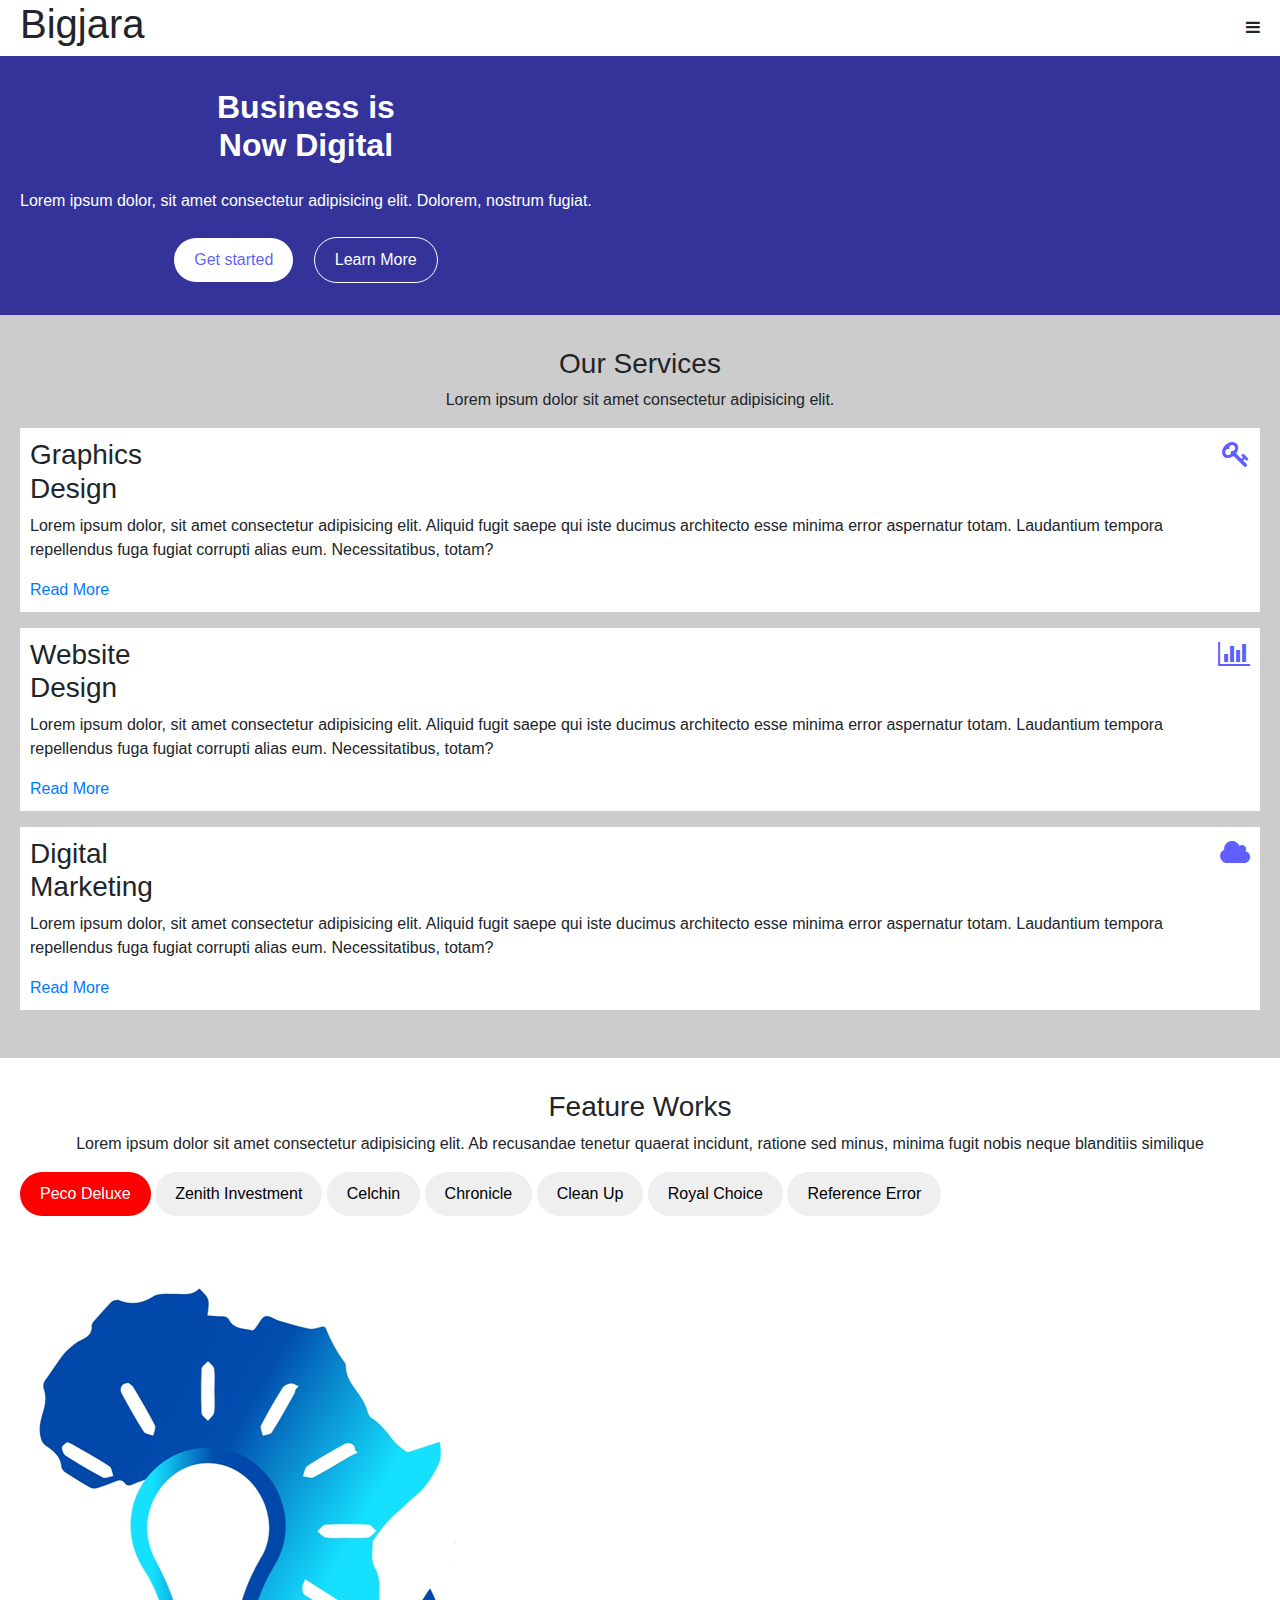
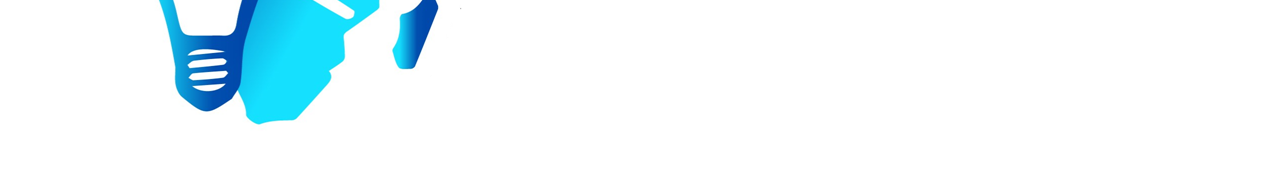
==== index.html @ 13c143f9 "Initial commit" ====
<!DOCTYPE html> 
<html lang="en">
<head> 
    <title> Business Theme : A simple and sleek UI</title>
	<meta name="viewport" content="width=device-width  initial-scale=1.0">
	<meta name="description" content="The site description that will be used for SEO"> 
    <meta name="keyword" content="Business theme , etc"> 
    <!-- Facebook open graph-->
	<meta property="og:type" content="website">
	<meta property="og:url" content="the link users can click">
	<meta property="og:site_name" content="your site name ">
	<meta property="og:title" content=" A short descriptive title for your site">
	<meta property="og:description" content="How facebook describes your site"> 
    <meta property="og:image" itemprop="image primaryOfPage" content="logo.png">
    <!-- Twitter Open graph -->
	<meta name="twitter:card" content="ACE AFRICA">
	<meta name="twitter:domain" content="https://www.aceafrica.net">
	<meta name="twitter:title" content="Software Develompment and Training Company">
	<meta name="twitter:description" content="description">
	<meta name="twitter:url" content="https://www.aceafrica.net">
    <meta name="twitter:image" content="logo.png"> 
    <!-- Making our site a progressive app -->
	<meta property="web-app-capable" content="yes">
	<meta property="theme-color" content="#2a4480">
	<meta name="robots" content="no-follow">
    <meta name="application-name" content="ACE AFRICA"> 
    <!--Favicon-->
	<link rel="apple-touch-icon" href="images/logo.png">
	<link rel="icon" type="image/png" href="images/logo.png" />
	<link rel='stylesheet' , href='https://stackpath.bootstrapcdn.com/font-awesome/4.7.0/css/font-awesome.min.css'>
	<link href="style.css" media="all" rel="stylesheet">
</head>
<body>
    <!--Site Header -->
    <header>
        <div class="section-wrapper bg-white">
            <div class="wrapper">
                <div class="wrap">
                    <div class="wrap-1">
                        <h1 class="brand-name">
                            <a class="brand-link">Bigjara</a>
                        </h1>
                    </div>
                    <div class="wrap-2 mobile-hide">
                        <nav>
                            <ul class="main-navigation no-style">
                                <li class="nav-link">
                                    <a href="#" target="_blank">About</a>
                                </li>
                                <li class="nav-link">
                                    <a href="#" target="_blank">Why us ?</a>
                                </li>
                                <li class="nav-link">
                                    <a href="#" target="_blank" class="main-nav-link">FAQ</a>
                                </li>
                                <li class="nav-link">
                                    <a href="#" target="_blank" class="main-nav-link">Services</a>
                                </li>
                                <li class="nav-link">
                                    <a href="#" target="_blank" class="main-nav-link">Contact</a>
                                </li>
                                <li class="nav-link">
                                    <a href="#" target="_blank" class="main-nav-link">Blog</a>
                                </li>
                                <li class="nav-link">
                                    <a href="#" target="_blank" class="main-nav-link">Login</a>
                                </li>
                            </ul>
                        </nav>
                    </div>
                    <div class="wrap-3 pad-top-1">
                        <span class="mobile-toggler" id="toggler">
                            <i class="fa fa-bars"></i>
                        </span>
                    </div>
                </div>
            </div>
        </div>
    </header>
    <section>
        <div class="section-wrapper bg-blue-dark pad-top-2 pad-bottom-2">
            <div class="wrapper">
                <div class="wrap center-text">
                    <div class="wrap-1">
                        <h2 class="hero-title m-b-1-5 white-text bold-700">Business is <br>
                            Now Digital
                        </h2>
                        <p class="hero-text m-b-1-5 white-text">Lorem ipsum dolor, sit amet consectetur adipisicing
                             elit. Dolorem, nostrum fugiat.
                        </p>
                        <button type="button" role="button" 
                         class="button no-outline no-border bg-white blue-text m-r-1 font-1 btn-rounded">
                           Get started 
                        </button>
                        <button type="button" role="button" 
                         class="button white-text no-outline white-solid-border  bg-parent border-white  font-1 btn-rounded">
                           Learn More 
                        </button>
                    </div>
                    <div class="wrap-2 mobile-hide">
                        <figure>
                            <img src="images/hero-image" class="img-responsive" 
                              title="Bigjara Images" alt="Bigjara Hero Image "
                            >
                        </figure>
                    </div>
                </div>
            </div>
        </div>
    </section>
    <main>
        <section id="servies">
            <div class="section-wrapper m-b-2 bg-faint pad-top-2 pad-bottom-2">
                <div class="wrapper">
                    <h3 class="center-text">Our Services</h3> 
                    <p class="center-text">Lorem ipsum dolor sit amet consectetur
                         adipisicing elit. 
                    </p>
                    <div class="wrap">
                        <div class="wrap-1 bg-white m-b-1 pad-10">
                            <div class="flex">
                                <h3 class="">Graphics <br> Design</h3>
                                <h3 class="">
                                    <i class="fa fa-key blue-text"></i>
                                </h3>
                            </div>
                            <p class="service-content">Lorem ipsum dolor, sit amet consectetur adipisicing elit. 
                                Aliquid fugit saepe qui iste ducimus architecto esse minima error aspernatur totam. 
                                Laudantium tempora repellendus fuga fugiat corrupti alias eum. Necessitatibus,
                                 totam?
                            </p>
                            <a href="#" class="service-link">Read More</a>
                        </div>
                        <div class="wrap-1 bg-white m-b-1 pad-10">
                            <div class="flex pad-2">
                                <h3 class="service-title">Website <br> Design</h3>
                                <h3 class="service-icon flex-item">
                                    <i class="fa fa-bar-chart blue-text"></i>
                                </h3>
                            </div>
                            <p class="service-content">Lorem ipsum dolor, sit amet consectetur adipisicing elit. 
                                Aliquid fugit saepe qui iste ducimus architecto esse minima error aspernatur totam. 
                                Laudantium tempora repellendus fuga fugiat corrupti alias eum. Necessitatibus,
                                 totam?
                            </p>
                            <a href="#" class="service-link">Read More</a>
                        </div>
                        <div class="wrap-1 bg-white m-b-1 pad-10">
                            <div class="flex pad-2">
                                <h3 class="service-title">Digital <br> Marketing</h3>
                                <h3 class="service-icon flex-item">
                                    <i class="fa fa-cloud blue-text"></i>
                                </h3>
                            </div>
                            <p class="service-content">Lorem ipsum dolor, sit amet consectetur adipisicing elit. 
                                Aliquid fugit saepe qui iste ducimus architecto esse minima error aspernatur totam. 
                                Laudantium tempora repellendus fuga fugiat corrupti alias eum. Necessitatibus,
                                 totam?
                            </p>
                            <a href="#" class="service-link">Read More</a>
                        </div>
                    </div>
                </div>
            </div>
        </section>
        <section id="feature-works">
            <div class="section-wrapper m-b-2">
                <div class="wrapper">
                    <h3 class="center-text">Feature Works</h3> 
                    <p class="center-text">Lorem ipsum dolor sit amet consectetur
                         adipisicing elit. Ab recusandae tenetur quaerat incidunt,
                          ratione sed minus, minima fugit nobis neque blanditiis similique
                    </p>
                    <div class="wrap">
                        <div class="wrap-1 center-text">
                            
                            <button type="button" role="button" class="button white-text no-outline no-border tabber btn-rounded m-b-1 active-tab">
                                Peco Deluxe
                            </button>
                       
                            <button type="button" role="button" class="button no-outline no-border tabber btn-rounded m-b-1">
                                Zenith Investment 
                            </button>
                     
                        
                            <button type="button" role="button" class="button no-outline no-border tabber btn-rounded m-b-1">
                                Celchin
                            </button>
                    
                      
                            <button type="button" role="button"class="button no-outline no-border tabber btn-rounded m-b-1">
                                Chronicle
                            </button>
                       
                        
                            <button type="button" role="button" class="button no-outline no-border tabber btn-rounded m-b-1">
                                Clean Up
                            </button>
                        
                       
                            <button type="button" role="button" class="button no-outline no-border tabber btn-rounded m-b-1">
                                Royal Choice 
                            </button>
                       
                        
                        
                            <button type="button" role="button" class="button no-outline no-border tabber btn-rounded m-b-1">
                                Reference Error
                            </button>                
                            
                        </div>
                        <div class="wrap-2">
                            <div class="tab-content">
                                <img src="images/logo.png" class="img-responsive">
                            </div>
                        </div>
                    </div>
                </div> 
            </div>

        </section>
        <address>

        </address>
    </main>
    <footer>

    </footer>
</body>
</html>
---- style.css ----
/**
 ** Project Name : Bigjara Business Theme 
 ** Description  :  Bigjara Business Theme is a simple and Sleek UI 
    that can be used for local and international SME'S
 ** Designer     :  Adeleke Bright for ACE AFRICA 
 ** Company      : ACE AFRICA 
 ** Acknowledgement : This work is influenced by the normalization 
    CSS library  , and twitter bootstrap
    Copyright :  Free to use to all
    contents : 
    1.0 Normalization 
*/
/** 1.0 Normalization **/
/**== The normalization library is freely used here **/
:root {
    --blue: #007bff;
    --indigo: #6610f2;
    --purple: #6f42c1;
    --pink: #e83e8c;
    --red: #dc3545;
    --orange: #fd7e14;
    --yellow: #ffc107;
    --green: #28a745;
    --teal: #20c997;
    --cyan: #17a2b8;
    --white: #fff;
    --gray: #6c757d;
    --gray-dark: #343a40;
    --primary: #007bff;
    --secondary: #6c757d;
    --success: #28a745;
    --info: #17a2b8;
    --warning: #ffc107;
    --danger: #dc3545;
    --light: #f8f9fa;
    --dark: #343a40;
    --breakpoint-xs: 0;
    --breakpoint-sm: 576px;
    --breakpoint-md: 768px;
    --breakpoint-lg: 992px;
    --breakpoint-xl: 1200px;
    --font-family-sans-serif: -apple-system, BlinkMacSystemFont, "Segoe UI", Roboto, "Helvetica Neue", Arial, "Noto Sans", sans-serif, "Apple Color Emoji", "Segoe UI Emoji", "Segoe UI Symbol", "Noto Color Emoji";
    --font-family-monospace: SFMono-Regular, Menlo, Monaco, Consolas, "Liberation Mono", "Courier New", monospace;
  }
  
  *,
  *::before,
  *::after {
    box-sizing: border-box;
  }
  
  html {
    font-family: sans-serif;
    line-height: 1.15;
    -webkit-text-size-adjust: 100%;
    -webkit-tap-highlight-color: rgba(0, 0, 0, 0);
  }
  
  article, aside, figcaption, figure, footer, header, hgroup, main, nav, section {
    display: block;
  }
  
  body {
    margin: 0;
    font-family: -apple-system, BlinkMacSystemFont, "Segoe UI", Roboto, "Helvetica Neue", Arial, "Noto Sans", sans-serif, "Apple Color Emoji", "Segoe UI Emoji", "Segoe UI Symbol", "Noto Color Emoji";
    font-size: 1rem;
    font-weight: 400;
    line-height: 1.5;
    color: #212529;
    text-align: left;
    background-color: #fff;
  }
  
  [tabindex="-1"]:focus:not(:focus-visible) {
    outline: 0 !important;
  }
  
  hr {
    box-sizing: content-box;
    height: 0;
    overflow: visible;
  }
  
  h1, h2, h3, h4, h5, h6 {
    margin-top: 0;
    margin-bottom: 0.5rem;
  }
  
  p {
    margin-top: 0;
    margin-bottom: 1rem;
  }
  
  abbr[title],
  abbr[data-original-title] {
    text-decoration: underline;
    -webkit-text-decoration: underline dotted;
    text-decoration: underline dotted;
    cursor: help;
    border-bottom: 0;
    -webkit-text-decoration-skip-ink: none;
    text-decoration-skip-ink: none;
  }
  
  address {
    margin-bottom: 1rem;
    font-style: normal;
    line-height: inherit;
  }
  
  ol,
  ul,
  dl {
    margin-top: 0;
    margin-bottom: 1rem;
  }
  
  ol ol,
  ul ul,
  ol ul,
  ul ol {
    margin-bottom: 0;
  }
  
  dt {
    font-weight: 700;
  }
  
  dd {
    margin-bottom: .5rem;
    margin-left: 0;
  }
  
  blockquote {
    margin: 0 0 1rem;
  }
  
  b,
  strong {
    font-weight: bolder;
  }
  
  small {
    font-size: 80%;
  }
  
  sub,
  sup {
    position: relative;
    font-size: 75%;
    line-height: 0;
    vertical-align: baseline;
  }
  
  sub {
    bottom: -.25em;
  }
  
  sup {
    top: -.5em;
  }
  
  a {
    color: #007bff;
    text-decoration: none;
    background-color: transparent;
  }
  
  a:hover {
    color: #0056b3;
    text-decoration: underline;
  } 

  
  a:not([href]) {
    color: inherit;
    text-decoration: none;
  }
  
  a:not([href]):hover {
    color: inherit;
    text-decoration: none;
  }
  
  pre,
  code,
  kbd,
  samp {
    font-family: SFMono-Regular, Menlo, Monaco, Consolas, "Liberation Mono", "Courier New", monospace;
    font-size: 1em;
  }
  
  pre {
    margin-top: 0;
    margin-bottom: 1rem;
    overflow: auto;
  }
  
  figure {
    margin: 0 0 1rem;
  }
  
  img {
    vertical-align: middle;
    border-style: none;
  }
  
  svg {
    overflow: hidden;
    vertical-align: middle;
  }
  
  table {
    border-collapse: collapse;
  }
  
  caption {
    padding-top: 0.75rem;
    padding-bottom: 0.75rem;
    color: #6c757d;
    text-align: left;
    caption-side: bottom;
  }
  
  th {
    text-align: inherit;
  }
  
  label {
    display: inline-block;
    margin-bottom: 0.5rem;
  }
  
  button {
    border-radius: 0;
  }
  
  button:focus {
    outline: 1px dotted;
    outline: 5px auto -webkit-focus-ring-color;
  }
  
  input,
  button,
  select,
  optgroup,
  textarea {
    margin: 0;
    font-family: inherit;
    font-size: inherit;
    line-height: inherit;
  }
  
  button,
  input {
    overflow: visible;
  }
  
  button,
  select {
    text-transform: none;
  }
  
  select {
    word-wrap: normal;
  }
  
  button,
  [type="button"],
  [type="reset"],
  [type="submit"] {
    -webkit-appearance: button;
  }
  
  button:not(:disabled),
  [type="button"]:not(:disabled),
  [type="reset"]:not(:disabled),
  [type="submit"]:not(:disabled) {
    cursor: pointer;
  }
  
  button::-moz-focus-inner,
  [type="button"]::-moz-focus-inner,
  [type="reset"]::-moz-focus-inner,
  [type="submit"]::-moz-focus-inner {
    padding: 0;
    border-style: none;
  }
  
  input[type="radio"],
  input[type="checkbox"] {
    box-sizing: border-box;
    padding: 0;
  }
  
  input[type="date"],
  input[type="time"],
  input[type="datetime-local"],
  input[type="month"] {
    -webkit-appearance: listbox;
  }
  
  textarea {
    overflow: auto;
    resize: vertical;
  }
  
  fieldset {
    min-width: 0;
    padding: 0;
    margin: 0;
    border: 0;
  }
  
  legend {
    display: block;
    width: 100%;
    max-width: 100%;
    padding: 0;
    margin-bottom: .5rem;
    font-size: 1.5rem;
    line-height: inherit;
    color: inherit;
    white-space: normal;
  }
  
  progress {
    vertical-align: baseline;
  }
  
  [type="number"]::-webkit-inner-spin-button,
  [type="number"]::-webkit-outer-spin-button {
    height: auto;
  }
  
  [type="search"] {
    outline-offset: -2px;
    -webkit-appearance: none;
  }
  
  [type="search"]::-webkit-search-decoration {
    -webkit-appearance: none;
  }
  
  ::-webkit-file-upload-button {
    font: inherit;
    -webkit-appearance: button;
  }
  
  output {
    display: inline-block;
  }
  
  summary {
    display: list-item;
    cursor: pointer;
  }
  
  template {
    display: none;
  }
  
  [hidden] {
    display: none !important;
  }
  
  h1, h2, h3, h4, h5, h6,
  .h1, .h2, .h3, .h4, .h5, .h6 {
    margin-bottom: 0.5rem;
    font-weight: 500;
    line-height: 1.2;
  }
  
  h1, .h1 {
    font-size: 2.5rem;
  }
  
  h2, .h2 {
    font-size: 2rem;
  }
  
  h3, .h3 {
    font-size: 1.75rem;
  }
  
  h4, .h4 {
    font-size: 1.5rem;
  }
  
  h5, .h5 {
    font-size: 1.25rem;
  }
  
  h6, .h6 {
    font-size: 1rem;
  }
  
  .lead {
    font-size: 1.25rem;
    font-weight: 300;
  }
  
  .display-1 {
    font-size: 6rem;
    font-weight: 300;
    line-height: 1.2;
  }
  
  .display-2 {
    font-size: 5.5rem;
    font-weight: 300;
    line-height: 1.2;
  }
  
  .display-3 {
    font-size: 4.5rem;
    font-weight: 300;
    line-height: 1.2;
  }
  
  .display-4 {
    font-size: 3.5rem;
    font-weight: 300;
    line-height: 1.2;
  }
  
  hr {
    margin-top: 1rem;
    margin-bottom: 1rem;
    border: 0;
    border-top: 1px solid rgba(0, 0, 0, 0.1);
  }
  
  small,
  .small {
    font-size: 80%;
    font-weight: 400;
  }
  
  mark,
  .mark {
    padding: 0.2em;
    background-color: #fcf8e3;
  }
  
  .list-unstyled {
    padding-left: 0;
    list-style: none;
  }
  
  .list-inline {
    padding-left: 0;
    list-style: none;
  }
  
  .list-inline-item {
    display: inline-block;
  }
  
  .list-inline-item:not(:last-child) {
    margin-right: 0.5rem;
  }
  
  .initialism {
    font-size: 90%;
    text-transform: uppercase;
  }
  
  .blockquote {
    margin-bottom: 1rem;
    font-size: 1.25rem;
  }
  
  .blockquote-footer {
    display: block;
    font-size: 80%;
    color: #6c757d;
  }
  
  .blockquote-footer::before {
    content: "\2014\00A0";
  }
  
  .img-fluid {
    max-width: 100%;
    height: auto;
  }
  
  .img-thumbnail {
    padding: 0.25rem;
    background-color: #fff;
    border: 1px solid #dee2e6;
    border-radius: 0.25rem;
    max-width: 100%;
    height: auto;
  }
  
  .figure {
    display: inline-block;
  }
  
  .figure-img {
    margin-bottom: 0.5rem;
    line-height: 1;
  }
  
  .figure-caption {
    font-size: 90%;
    color: #6c757d;
  }
  
  code {
    font-size: 87.5%;
    color: #e83e8c;
    word-wrap: break-word;
  }
  
  a > code {
    color: inherit;
  }
  
  kbd {
    padding: 0.2rem 0.4rem;
    font-size: 87.5%;
    color: #fff;
    background-color: #212529;
    border-radius: 0.2rem;
  }
  
  kbd kbd {
    padding: 0;
    font-size: 100%;
    font-weight: 700;
  }
  
  pre {
    display: block;
    font-size: 87.5%;
    color: #212529;
  }
  
  pre code {
    font-size: inherit;
    color: inherit;
    word-break: normal;
  }
  
  .pre-scrollable {
    max-height: 340px;
    overflow-y: scroll;
} 
/** Layout **/ 
.no-style {
    list-style : none;
}
.main-navigation {
    position : fixed ; 
    top : 0 ; 
    left : 0 ; 
    background : #f2f2f2 ; 
    height : 100% ; 
    width : 45%;
}
.mobile-hide {
    display : none;
}
.section-wrapper {
    width : 100%;
}
.wrapper {
    padding-right : 20px;
    padding-left : 20px;
}
.wrap {
    display : -ms-flexbox ; 
    display : flex ; 
    flex-wrap: wrap;
    justify-content: space-between;
}
.pad-10 {
  padding : 10px;
}
.pad-top-1 {
  padding-top : 1rem;
}
.pad-bottom-1 {
  padding-bottom: 1rem;
}
.pad-top-2 {
  padding-top : 2rem;
}
.pad-bottom-2 {
  padding-bottom: 2rem;
}
.flex {
  display : flex ; 
  flex : row wrap;
  justify-content: space-between;
}

.m-r-1 {
  margin-right : 1rem
}
.img-responsive {
  width : 100%;
}
.active-tab {
  background : #f00;
}
/** Typography **/
.center-text {
  text-align : center
}
.m-b-1 {
  margin-bottom : 1rem;
}
.m-b-2 {
  margin-bottom: 2rem;
}
.m-b-1-5 {
   margin-bottom : 1.5rem
}
.bg-faint {
  background : #ccc
}
.button {
  padding : 10px 20px;
}
.no-outline {
  outline : none ; 
}
.no-border {
  border : none ; 
}
.btn-rounded {
  border-radius : 2.5rem;
}
.bg-white {
  background: #fff;
}
.blue-text {
  color : rgba(0 , 0 , 255 , 0.65);
}
.bg-blue-dark {
  background : #339;
}
.white-text {
  color : #fff;
}
.bg-parent {
  background : inherit
} 
.white-solid-border {
  border : 1px solid #fff
}
.bold-700 {
  font-weight : 700
}
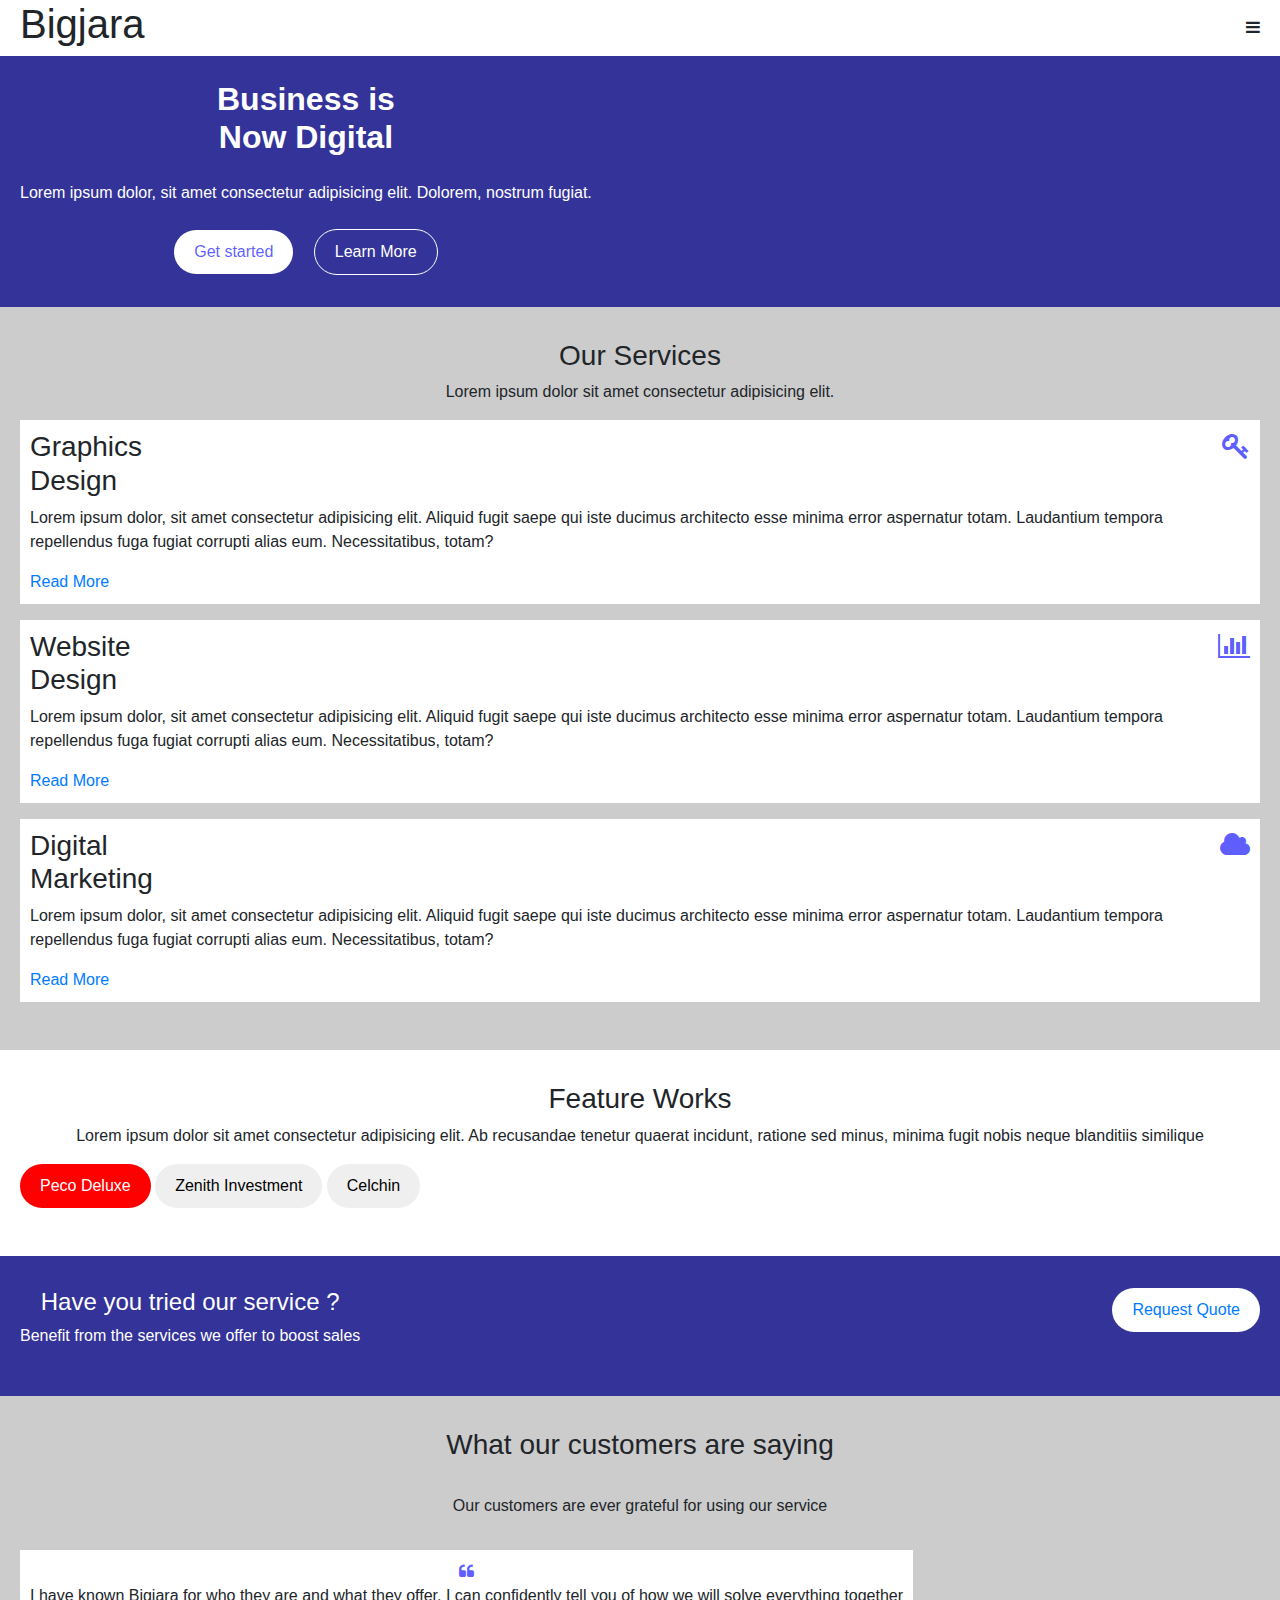
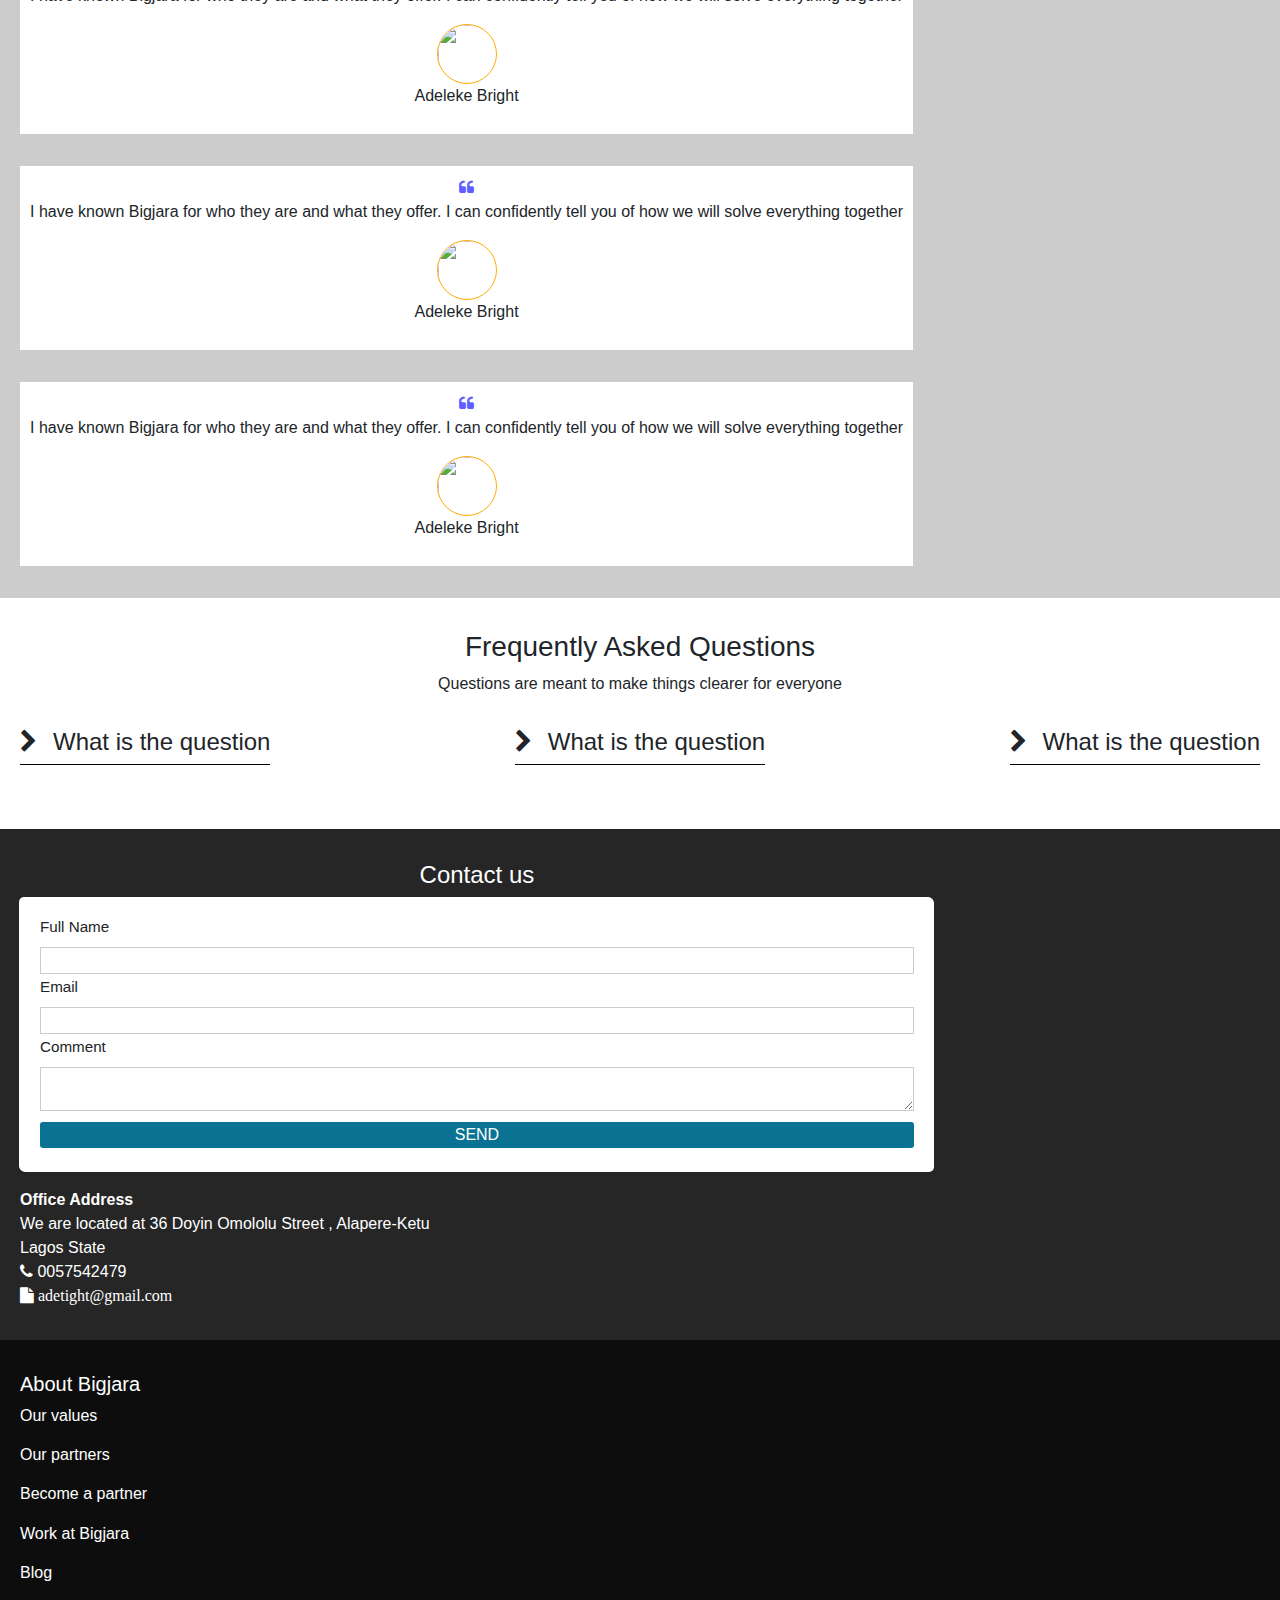
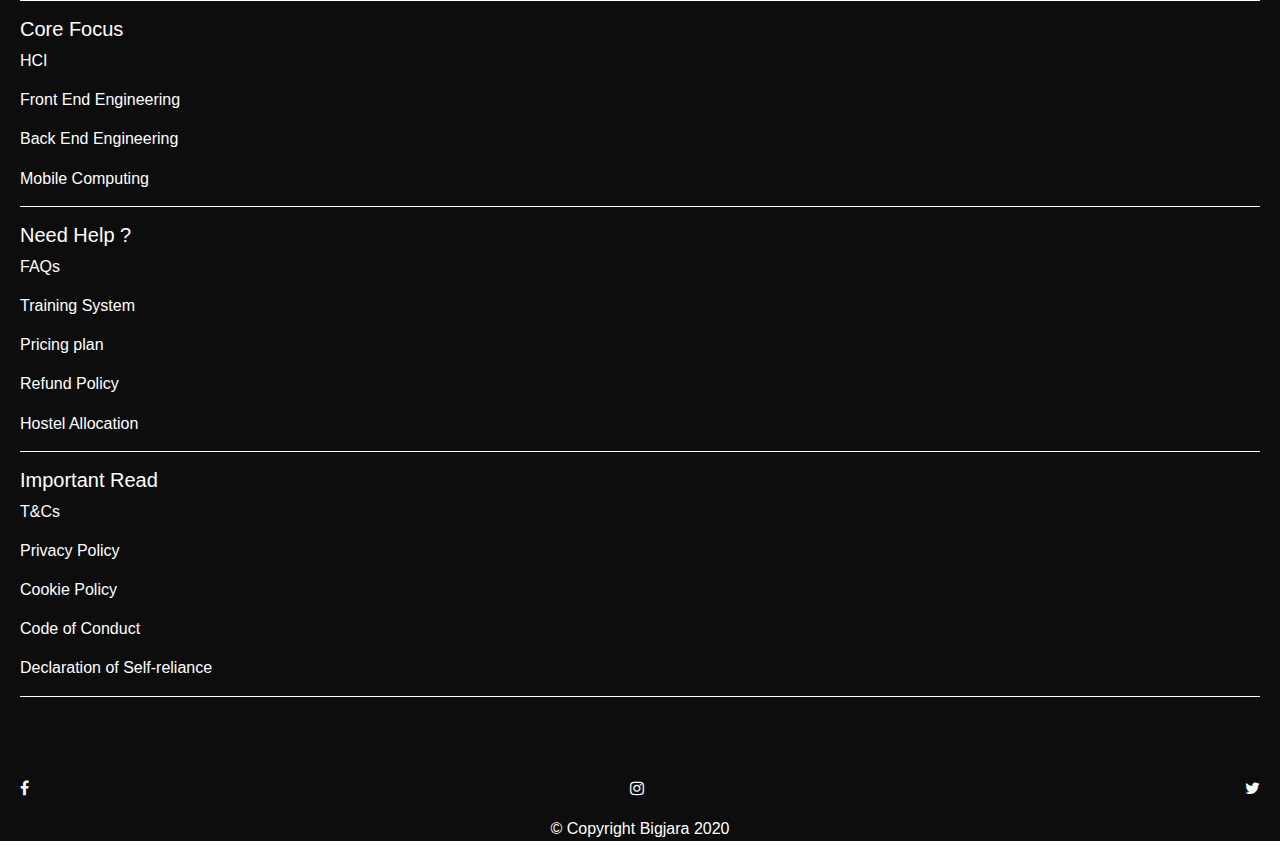
==== commit b1e6f365: "Add a new js library for handling toggling to the codebase" ====
--- a/index.html
+++ b/index.html
@@ -32,7 +32,7 @@
 </head>
 <body>
     <!--Site Header -->
-    <header>
+    <header class="fixed-top">
         <div class="section-wrapper bg-white">
             <div class="wrapper">
                 <div class="wrap">
@@ -77,7 +77,7 @@
             </div>
         </div>
     </header>
-    <section>
+    <section class="after-fixed-elem">
         <div class="section-wrapper bg-blue-dark pad-top-2 pad-bottom-2">
             <div class="wrapper">
                 <div class="wrap center-text">
@@ -186,7 +186,7 @@
                             <button type="button" role="button" class="button no-outline no-border tabber btn-rounded m-b-1">
                                 Celchin
                             </button>
-                    
+<!--                     
                       
                             <button type="button" role="button"class="button no-outline no-border tabber btn-rounded m-b-1">
                                 Chronicle
@@ -206,25 +206,217 @@
                         
                             <button type="button" role="button" class="button no-outline no-border tabber btn-rounded m-b-1">
                                 Reference Error
-                            </button>                
+                            </button>                 -->
                             
                         </div>
                         <div class="wrap-2">
                             <div class="tab-content">
                                 <img src="images/logo.png" class="img-responsive">
                             </div>
+                            <div class="tab-content">
+                                <img src="images/smile-1.jpg" class="img-responsive">
+                            </div>
+                            <div class="tab-content">
+                                <img src="images/smile-90.jpg" class="img-responsive">
+                            </div>
                         </div>
                     </div>
                 </div> 
             </div>
 
         </section>
-        <address>
-
-        </address>
+        <section id="call-to-act">
+            <div class="wrapper bg-blue-dark pad-bottom-2 pad-top-2">
+                <div class="wrap">
+                    <div class="wrap-1 white-text center-text">
+                        <h4>Have you tried our service ?</h4>
+                        <p>Benefit from the services we offer to boost sales</p>
+                        
+                    </div>
+                    <div class="wrap-1 white-text center-text">
+                        <a type="button" role="button" href="#" class="button btn-rounded no-border no-outline bg-white">
+                            Request Quote
+                        </a>
+                    </div>
+                </div>
+            </div>
+        </section>
+        <section id="testimonials">
+            <div class="section-wrapper pad-top-2 pad-bottom-2 bg-faint">
+                <div class="wrapper center-text">
+                    <h3 class="m-b-2">What our customers are saying</h3>
+                    <p class="m-b-2">Our customers are ever grateful for using our service</p>
+                    <div class="wrap">
+                        <div class="wrap-1 bg-white pad-10 m-b-2">
+                            <blockquote>
+                                <span class="fa fa-quote-left blue-text"></span>
+                                <p>I have known Bigjara for who they are and what they offer.
+                                    I can confidently tell you of how we will solve everything together
+                                </p>
+                                <figure>
+                                    <img class="img-circle" src="images/smile-90.jpg" alt="" title="">
+                                    <figcaption>Adeleke Bright</figcaption>
+                                </figure>
+                            </blockquote>
+                        </div>
+                        <div class="wrap-1 bg-white pad-10 m-b-2">
+                            <blockquote>
+                                <span class="fa fa-quote-left blue-text"></span>
+                                <p>I have known Bigjara for who they are and what they offer.
+                                    I can confidently tell you of how we will solve everything together
+                                </p>
+                                <figure>
+                                    <img class="img-circle" src="images/woman-1.jpg" alt="" title="">
+                                    <figcaption>Adeleke Bright</figcaption>
+                                </figure>
+                            </blockquote>
+                        </div>
+                        <div class="wrap-1 bg-white pad-10">
+                            <blockquote>
+                                <span class="fa fa-quote-left blue-text"></span>
+                                <p>I have known Bigjara for who they are and what they offer.
+                                    I can confidently tell you of how we will solve everything together
+                                </p>
+                                <figure>
+                                    <img class="img-circle" src="images/smile-1.jpg" alt="" title="">
+                                    <figcaption>Adeleke Bright</figcaption>
+                                </figure>
+                            </blockquote>
+                        </div>
+                    </div>
+                </div>
+            </div>
+        </section>
+        <section id="faq">
+            <div class="section-wrapper m-b-2 pad-top-2 pad-bottom-2">
+                <div class="wrapper ">
+                    <h3 class="center-text">Frequently Asked Questions</h3>
+                        <p class="center-text">Questions are meant to make things clearer for everyone</p>
+                    <div class="wrap">
+                        <div class="wrap-1 pad-top-1  border-bottom">
+                           <div class="flex">
+                            <h4 class="m-r-1"><i class="fa fa-chevron-right tabber"></i></h4>
+                            <h4>What is the question</h4> 
+                            
+                            </div>
+                            <div class="tab-content">
+                                <p>Lorem ipsum dolor sit, amet consectetur adipisicing elit. 
+                                     Cumque blanditiis eius impedit ipsam praesentium facere quasi perferendis, 
+                                    consectetur beatae reiciendis velit dolorem quia, porro unde! 
+                                    Voluptatibus quia temporibus porro natus.
+                                </p>
+                            </div>
+                        </div>
+                        <div class="wrap-1 pad-top-1  border-bottom">
+                            <div class="flex">
+                                <h4 class="m-r-1"><i class="fa fa-chevron-right tabber"></i></h4>
+                                <h4>What is the question</h4> 
+                             </div>
+                             <div class="tab-content">
+                                 <p>Lorem ipsum dolor sit, amet consectetur adipisicing elit. 
+                                      Cumque blanditiis eius impedit ipsam praesentium facere quasi perferendis, 
+                                     consectetur beatae reiciendis velit dolorem quia, porro unde! 
+                                     Voluptatibus quia temporibus porro natus.
+                                 </p>
+                             </div>
+                         </div>
+                         <div class="wrap-1 pad-top-1  border-bottom">
+                            <div class="flex">
+                                <h4 class="m-r-1"><i class="fa fa-chevron-right tabber"></i></h4>
+                                <h4>What is the question</h4> 
+                             </div>
+                             <div class="tab-content">
+                                 <p>Lorem ipsum dolor sit, amet consectetur adipisicing elit. 
+                                      Cumque blanditiis eius impedit ipsam praesentium facere quasi perferendis, 
+                                     consectetur beatae reiciendis velit dolorem quia, porro unde! 
+                                     Voluptatibus quia temporibus porro natus.
+                                 </p>
+                             </div>
+                         </div>
+                    </div>
+                </div>
+            </div>
+        </section>
     </main>
     <footer>
-
+        <section id="contact">
+            <div  class="section-wrapper footer-dark-light pad-top-2 pad-bottom-2">
+                <div class="wrapper">
+                    <div class="wrap">
+                        <div class="wrap-1 m-b-1">
+                            <h4 class="white-text center-text">Contact us</h4> 
+                            <form class="" action="/" name="contact-form" id="">
+                                <label for="username">Full Name</label>
+                                <input type="text" class="input-field" name="" id="" requied>
+                                <label for="email">Email</label>
+                                <input type="email" class="input-field" name="" id="" requied>
+                                <label for="Comment">Comment</label>
+                                <Textarea class="input-field" name="" id="" requied></Textarea>
+                                <input type="submit" class="input-field" value="Send">
+                            </form>
+                        </div>
+                    </div>
+                    <div class="wrap-1 white-text">
+                        <address class="no-margin-bottom">
+                            <strong>Office Address</strong>
+                            <p > We are located at 36 Doyin Omololu Street , Alapere-Ketu 
+                                <br> Lagos State
+                            </p>
+                            <p><i class="fa fa-phone"></i> 0057542479</p>
+                            <p><i class="fa fa-file m-r-2"> adetight@gmail.com</i></p>
+                        </address>
+                    </div>
+                </div>
+            </div>
+        </section>
+        <div class="section-wrapper footer-dark">
+            <div class="wrapper">
+                <div class="wrap d-column pad-top-2 pad-bottom-2 m-b-2">
+                    <div class="wrap-1 footer-text border-bottom-white m-b-1">
+                        <h5 class="footer-menu-heading">About Bigjara</h5>
+                        <a class="footer-list" href="#">Our values</a>
+                        <a class="footer-list" href="#">Our partners</a>
+                        <a class="footer-list" href="#">Become a partner</a>
+                        <a class="footer-list" href="#">Work at Bigjara</a>
+                        <a class="footer-list" href="#">Blog</a>
+                    </div>
+                    <div class="wrap-1 footer-text border-bottom-white m-b-1">
+                        <h5 class="footer-menu-heading">Core Focus</h5>
+                        <a class="footer-list" href="#">HCI</a>
+                        <a class="footer-list" href="#">Front End Engineering</a>
+                        <a class="footer-list" href="#">Back End Engineering</a>
+                        <a class="footer-list" href="#">Mobile Computing</a>
+                        </ul>
+                    </div>
+                    <div class="wrap-1 footer-text border-bottom-white m-b-1">
+                        <h5 class="footer-menu-heading">Need Help ? </h5>
+                        <a class="footer-list" href="#">FAQs</a>
+                        <a class="footer-list" href="#">Training System</a>
+                        <a class="footer-list" href="#">Pricing plan</a>
+                        <a class="footer-list" href="#">Refund Policy</a>
+                        <a class="footer-list" href="#">Hostel Allocation</a>
+                        </ul>
+                    </div>
+                    <div class="wrap-1 footer-text border-bottom-white m-b-1">
+                        <h5 class="footer-menu-heading">Important Read</h5>
+                        <a class="footer-list" href="#">T&Cs</a>
+                        <a class="footer-list" href="#">Privacy Policy</a>
+                        <a class="footer-list" href="#">Cookie Policy</a>
+                        <a class="footer-list" href="#">Code of Conduct</a>
+                        <a class="footer-list" href="#">Declaration of Self-reliance</a>
+                        </ul>
+                    </div>
+                </div>
+                <div class="flex section-wrapper white-text center-text">
+                    <p><i class="fa fa-facebook"></i></p>
+                    <p><i class="fa fa-instagram"></i></p>
+                    <p><i class="fa fa-twitter"></i></p>
+                </div>
+                <p class="center-text white-text bg-parent">&copy; Copyright Bigjara 2020</p>
+            </div>
+        </div>
+        
     </footer>
+    <script src="index.js"></script>
 </body>
 </html>--- a/style.css
+++ b/style.css
@@ -597,7 +597,9 @@
   flex : row wrap;
   justify-content: space-between;
 }
-
+.w-100 {
+  width : 100%;
+}
 .m-r-1 {
   margin-right : 1rem
 }
@@ -655,4 +657,128 @@
 }
 .bold-700 {
   font-weight : 700
+}
+.outside > li{
+  list-style-position: outside;
+} 
+.footer-list {
+  display : block
+}
+.footer-dark {
+  background : rgba(0 , 0 , 0 , 0.95) ; 
+}
+.footer-dark-light {
+  background : rgba(0 , 0 , 0 , 0.85) ; 
+}
+.no-margin-bottom  , .no-margin-bottom  p {
+  margin-bottom: 0!important;
+}
+.img-circle {
+  width : 60px;
+  height:60px ; 
+  border : 1px solid #fa0;
+  border-radius: 50%;
+}
+.border-bottom {
+  border-bottom: .5px solid #000;
+}
+.d-nothing {
+  display : none;
+}
+form {
+  box-shadow: -1px -1px 0px 0 #fff; 
+  padding : 20px;
+  background: #fff;
+  border-radius: 5px!important;
+  font : .95rem "Segoe UI" , sans-serif;
+  font-weight: 350;
+  
+}
+.justify-content-center {
+  margin : 0 auto ;
+  padding-top : 2rem;
+ 
+}
+.input-field {
+width : 100%;
+display : inline-block ; 
+margin : 4px 0;
+padding : 4px 4px;
+border : .5px solid #ccc;
+box-shadow: border-box;
+
+} 
+.error {
+  color : #f00;
+}
+.bright-form label {
+  font-size : .85rem;
+  font-weight: 350;
+}
+.bright-form h1 {
+  color : rgba(0, 0, 0, 0.95) ; 
+  font : 1rem "Segoe UI" , Helvetica ,sans-serif;
+  font-weight: 500;
+} 
+.img-rounded {
+  width : 50px;
+  height: 50px;
+  border-radius: 50%; 
+  border : none;
+}
+input[type="submit"] , .processing{
+  background : rgb(10, 114, 146);
+  color : #fff;
+  border : none;
+  border-radius: 3px;
+  text-transform: uppercase;
+  font-size: 1rem;
+}
+input:focus {
+  border : none!important;
+}
+.processing {
+  display : none ; 
+}
+.active-now {
+  display : block;
+  background : rgb(10, 114, 146)!important;
+  color : #fff;
+  border : none;
+  border-radius: 3px;
+  text-transform: uppercase;
+  font-size: 1rem;
+} 
+.d-column {
+  flex-direction: column;
+}
+.border-bottom-white {
+  border-bottom: 1px solid #fff;
+}
+.footer-text h5 {
+  color : #fff;
+}
+.footer-text a {
+  text-decoration: none;
+  color : #fff ; 
+  margin-bottom: .95rem;
+} 
+.fixed-top {
+  position : fixed ; 
+  top : 0 ; 
+  left : 0 ; 
+  width : 100% ; 
+  z-index : 99999;
+}
+.after-fixed-elem {
+  padding-top : 3rem;
+}
+.m-r-2{
+  margin-right: 1.2rem;
+}
+.tab-content {
+  display : none;
+}
+.active {
+  display : block;
 }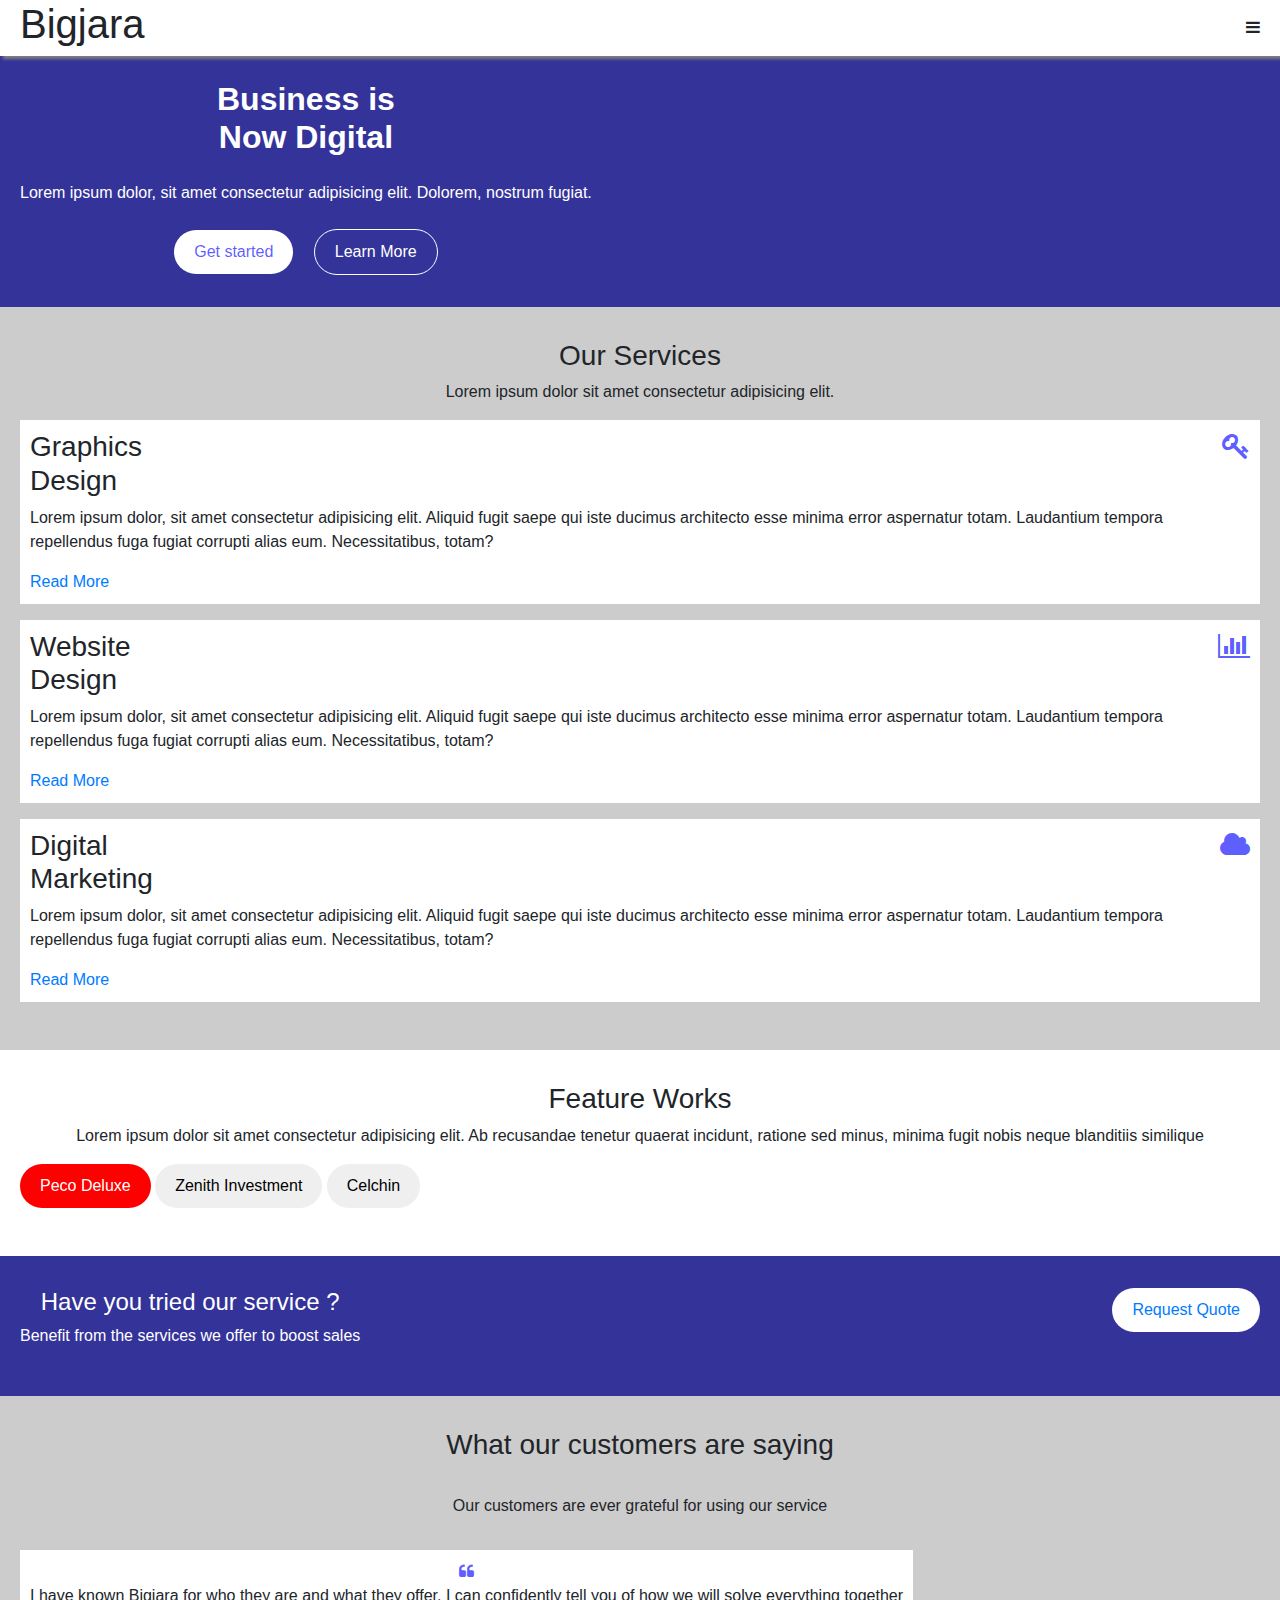
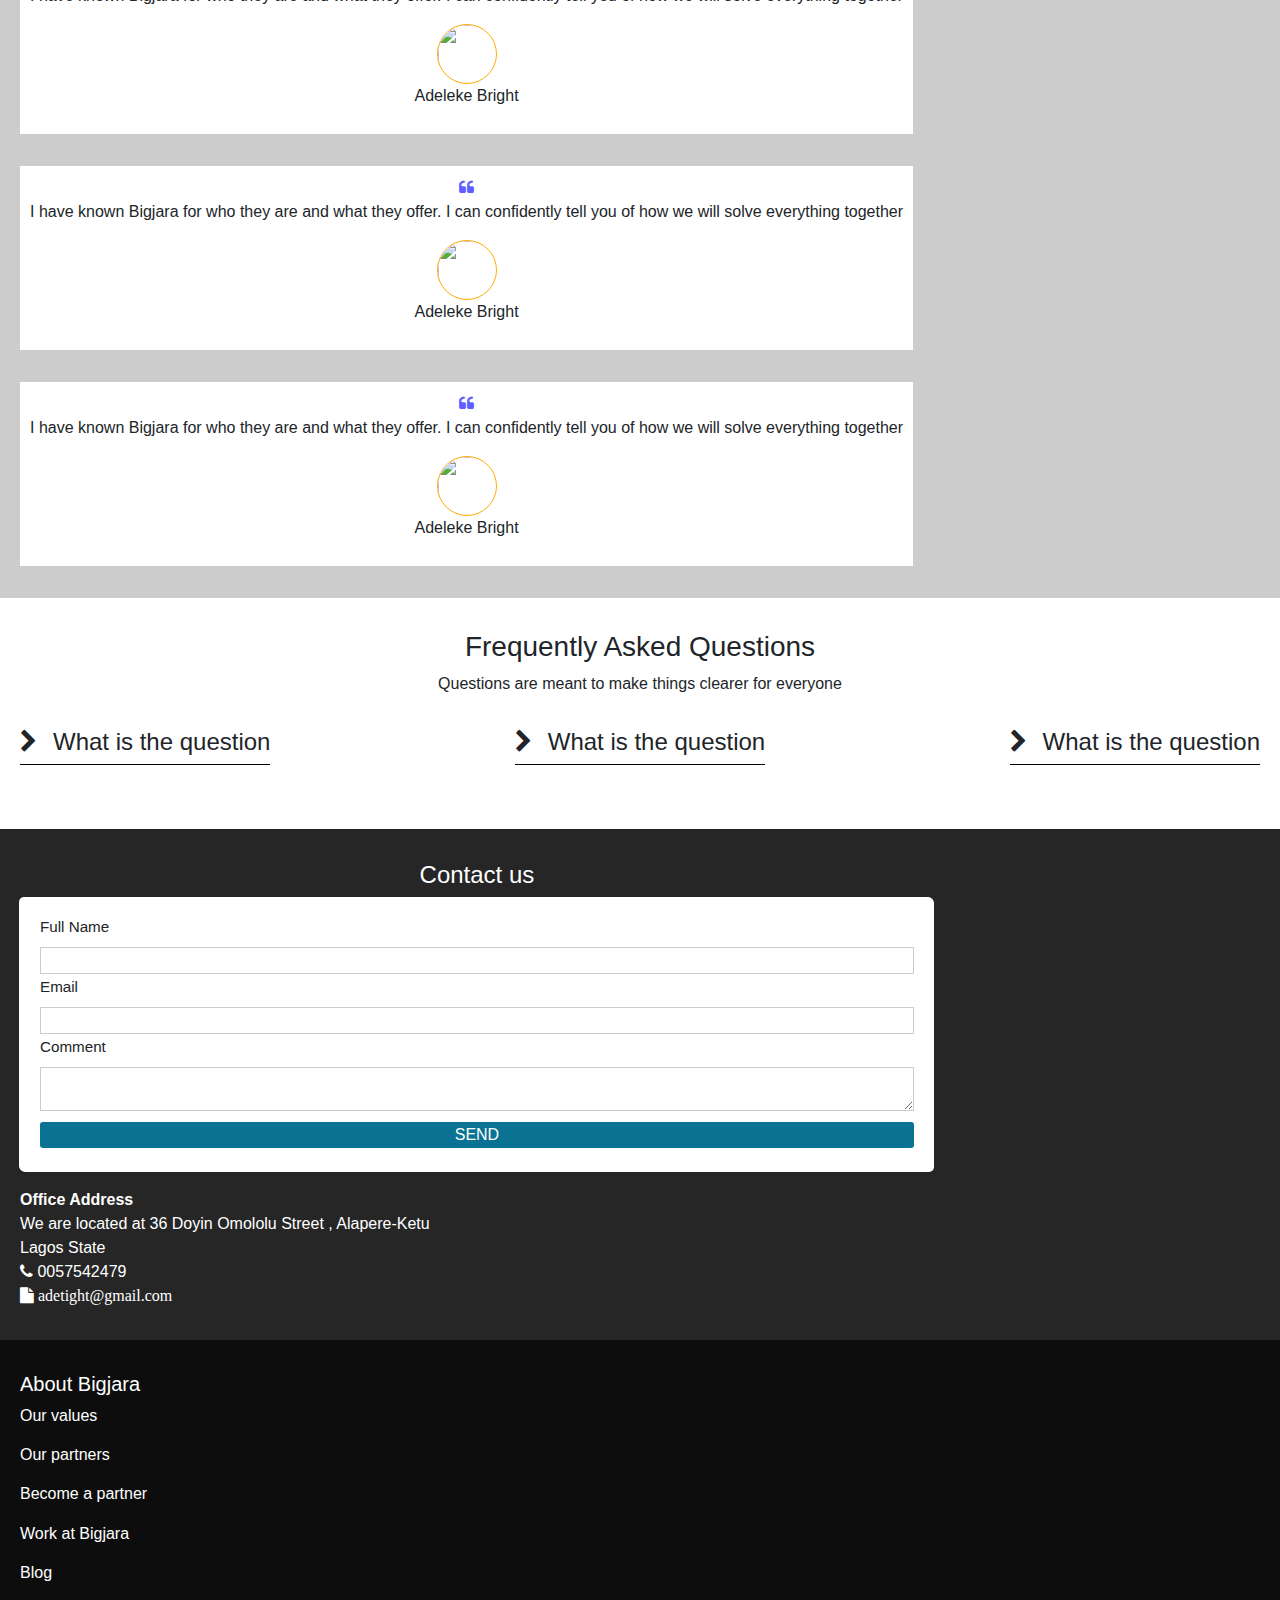
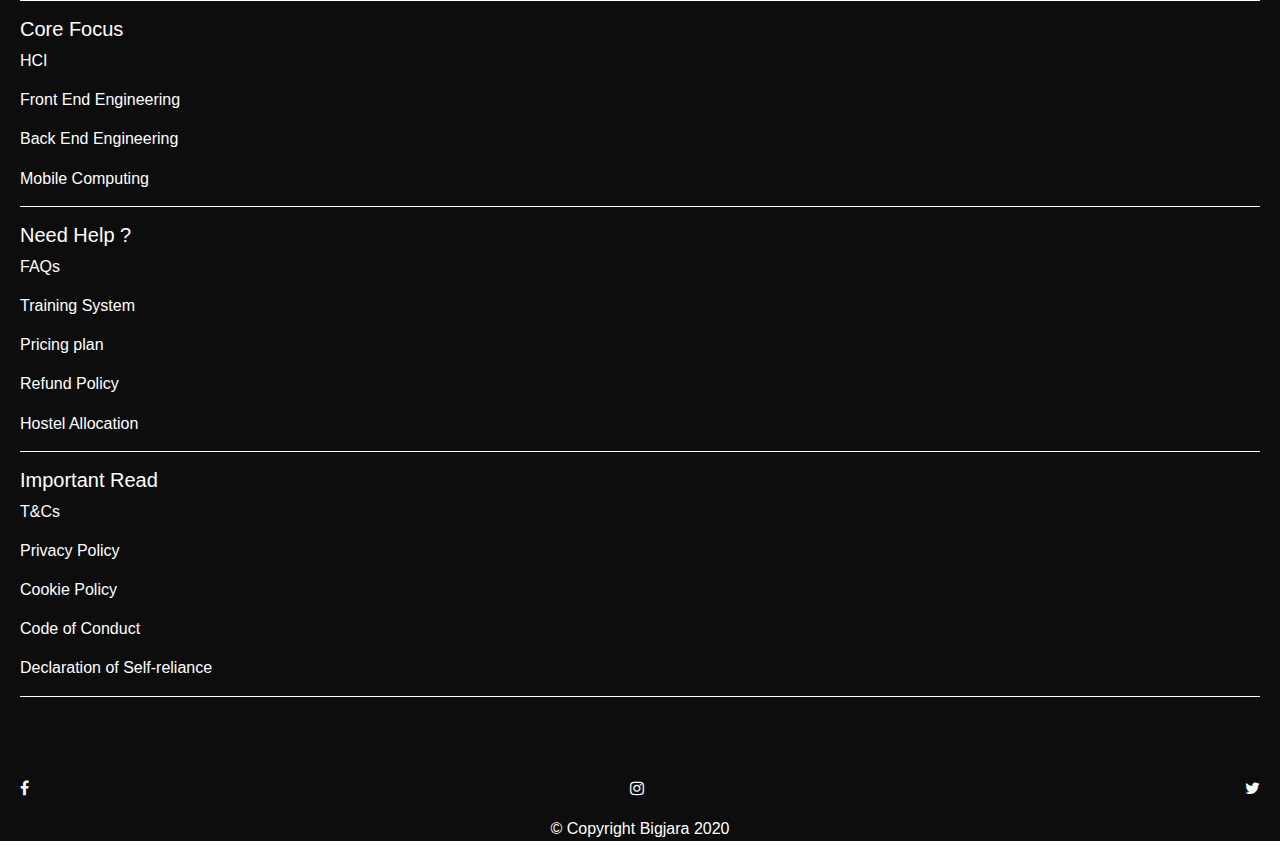
==== commit 77ecc880: "Add a new js library for handling toggling to the codebase" ====
--- a/index.html
+++ b/index.html
@@ -32,7 +32,7 @@
 </head>
 <body>
     <!--Site Header -->
-    <header class="fixed-top">
+    <header class="fixed-top shadow-float">
         <div class="section-wrapper bg-white">
             <div class="wrapper">
                 <div class="wrap">
@@ -41,9 +41,12 @@
                             <a class="brand-link">Bigjara</a>
                         </h1>
                     </div>
-                    <div class="wrap-2 mobile-hide">
-                        <nav>
-                            <ul class="main-navigation no-style">
+                    <div class="wrap-2 mobile-hide navo">
+                        <nav class="main-navigation">
+                            <h3 class="mobile-brand white-text border-bottom center-text pad-bottom-2 pad-10" >
+                                Bigjara
+                            </h3>
+                            <ul class=" no-style">
                                 <li class="nav-link">
                                     <a href="#" target="_blank">About</a>
                                 </li>
@@ -63,12 +66,12 @@
                                     <a href="#" target="_blank" class="main-nav-link">Blog</a>
                                 </li>
                                 <li class="nav-link">
-                                    <a href="#" target="_blank" class="main-nav-link">Login</a>
+                                    <a href="#" target="_blank" class="main-nav-link mobile-login">Login</a>
                                 </li>
                             </ul>
                         </nav>
                     </div>
-                    <div class="wrap-3 pad-top-1">
+                    <div class="wrap-3 pad-top-1" id="navbar-toggler">
                         <span class="mobile-toggler" id="toggler">
                             <i class="fa fa-bars"></i>
                         </span>
--- a/style.css
+++ b/style.css
@@ -557,9 +557,22 @@
     position : fixed ; 
     top : 0 ; 
     left : 0 ; 
-    background : #f2f2f2 ; 
-    height : 100% ; 
-    width : 45%;
+    background: #2e3d49;
+    height : 100vh ; 
+    width : 75%;
+}
+.nav-link  {
+  margin-bottom: 1rem;
+}
+.nav-link a {
+  text-decoration: none; 
+  color : rgba(255 , 255 , 255 , 0.65);
+}
+.mobile-login {
+  border : none ; 
+  outline : none ; 
+  border : 1px solid #fff;
+  padding : 10px 20px;
 }
 .mobile-hide {
     display : none;
@@ -781,4 +794,13 @@
 }
 .active {
   display : block;
+}
+.shadow-light {
+  box-shadow: 5px 3px 4px 1px #ccc;
+}
+.shadow-up {
+  box-sizing: 0px 0px 4px 3px #ccc;
+}
+.shadow-float {
+  box-shadow: 3px 3px 3px 0px grey;
 }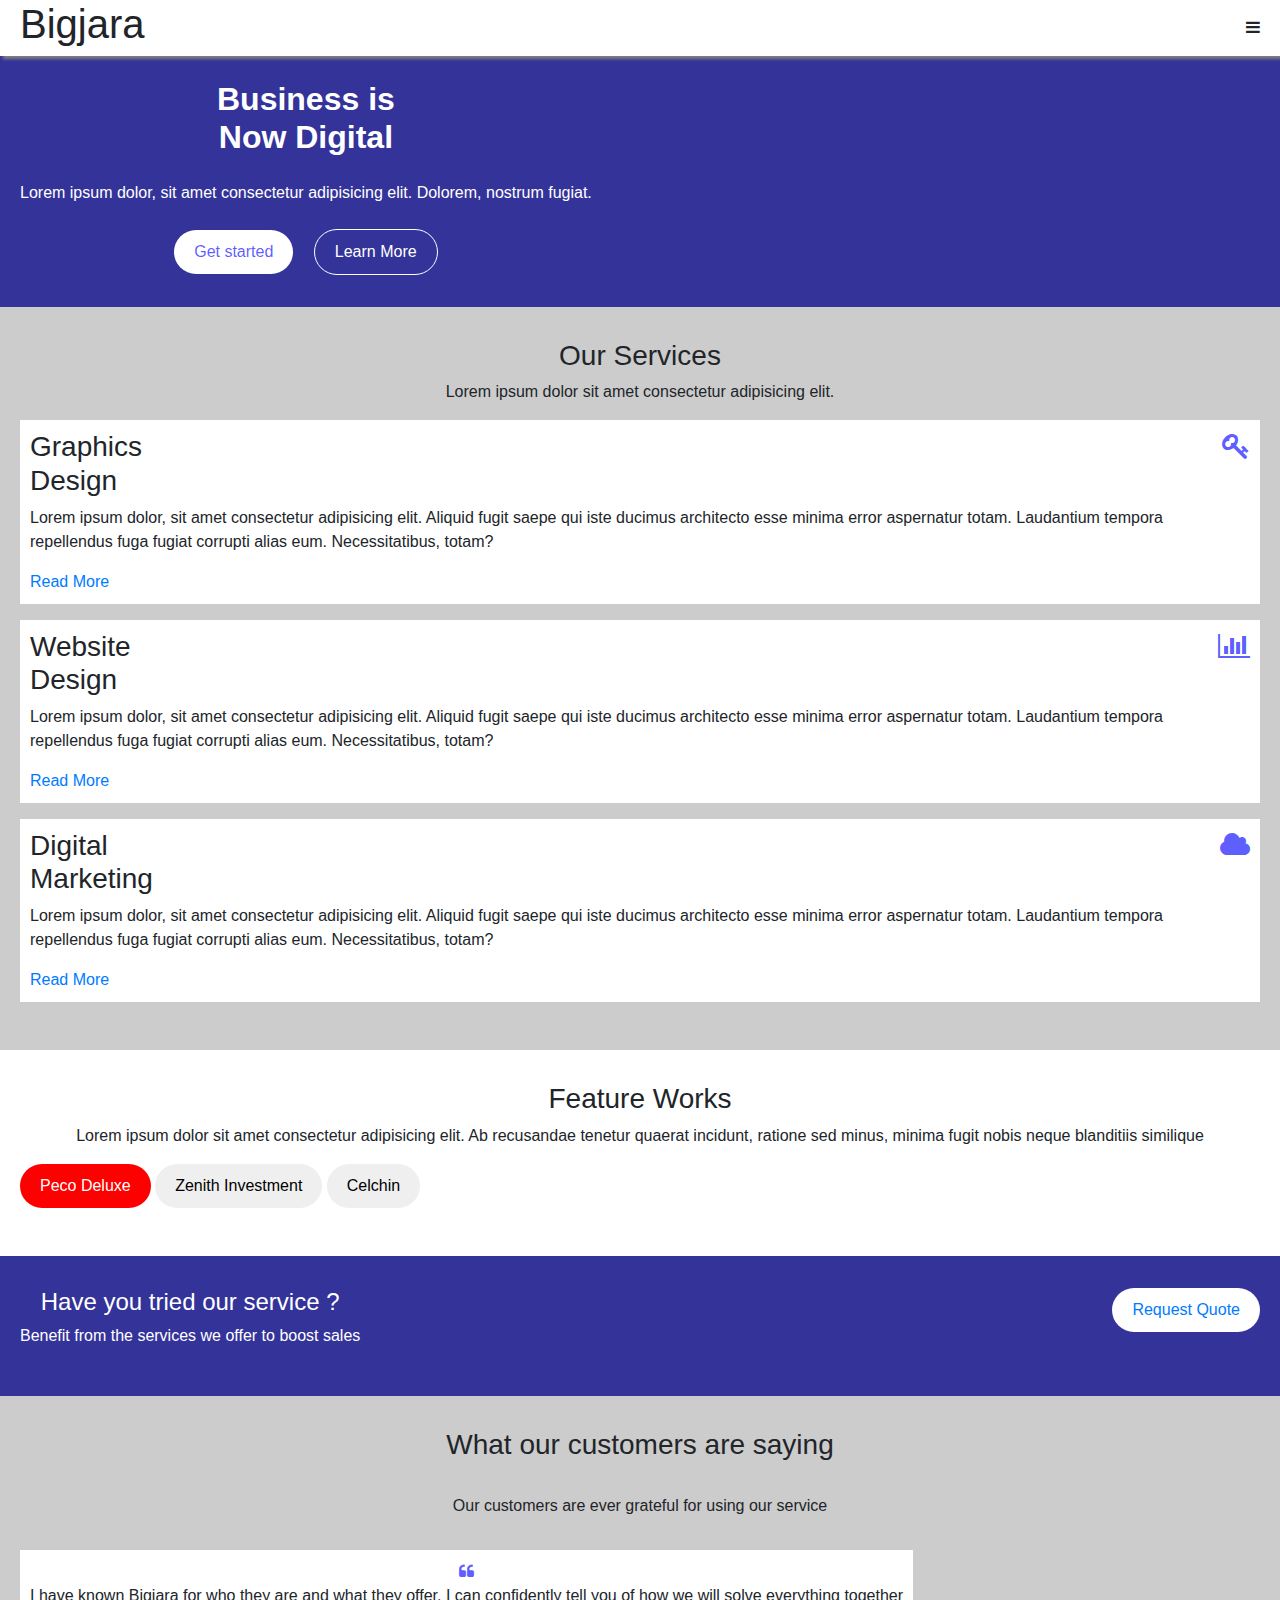
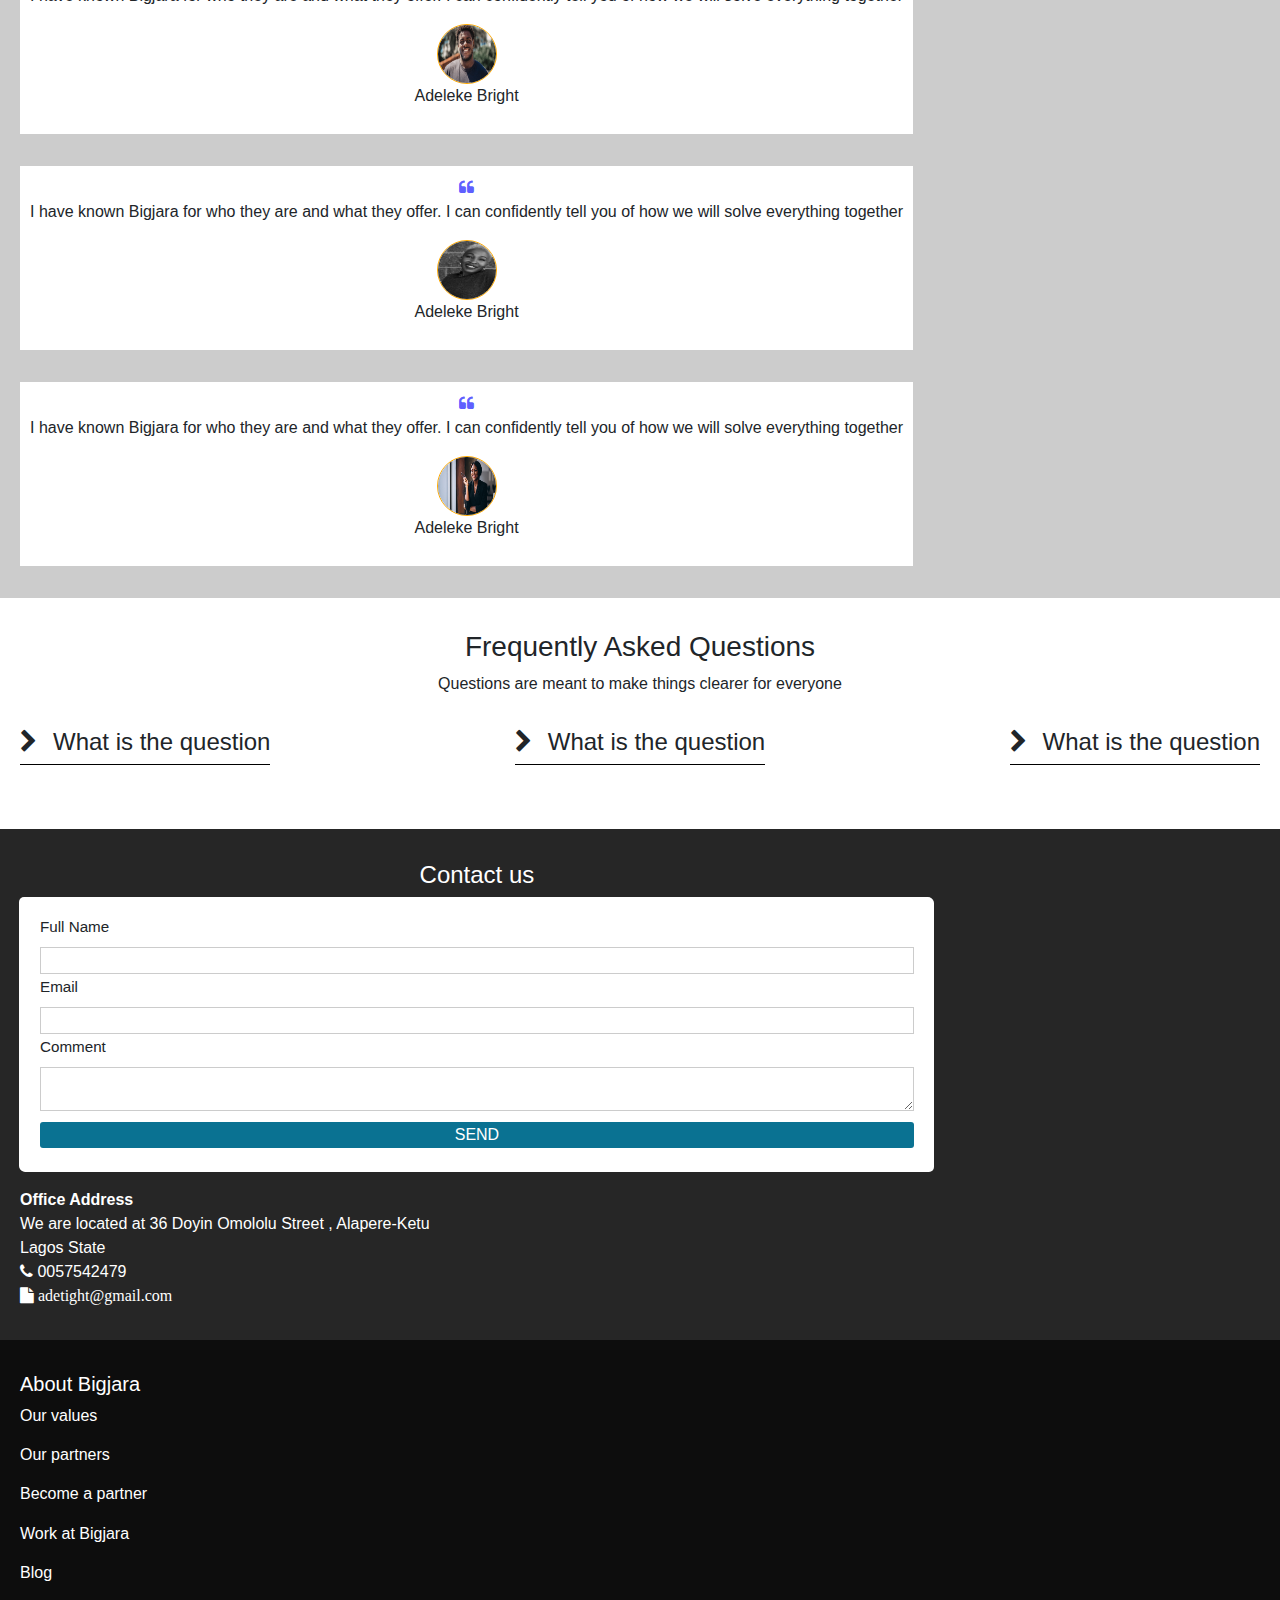
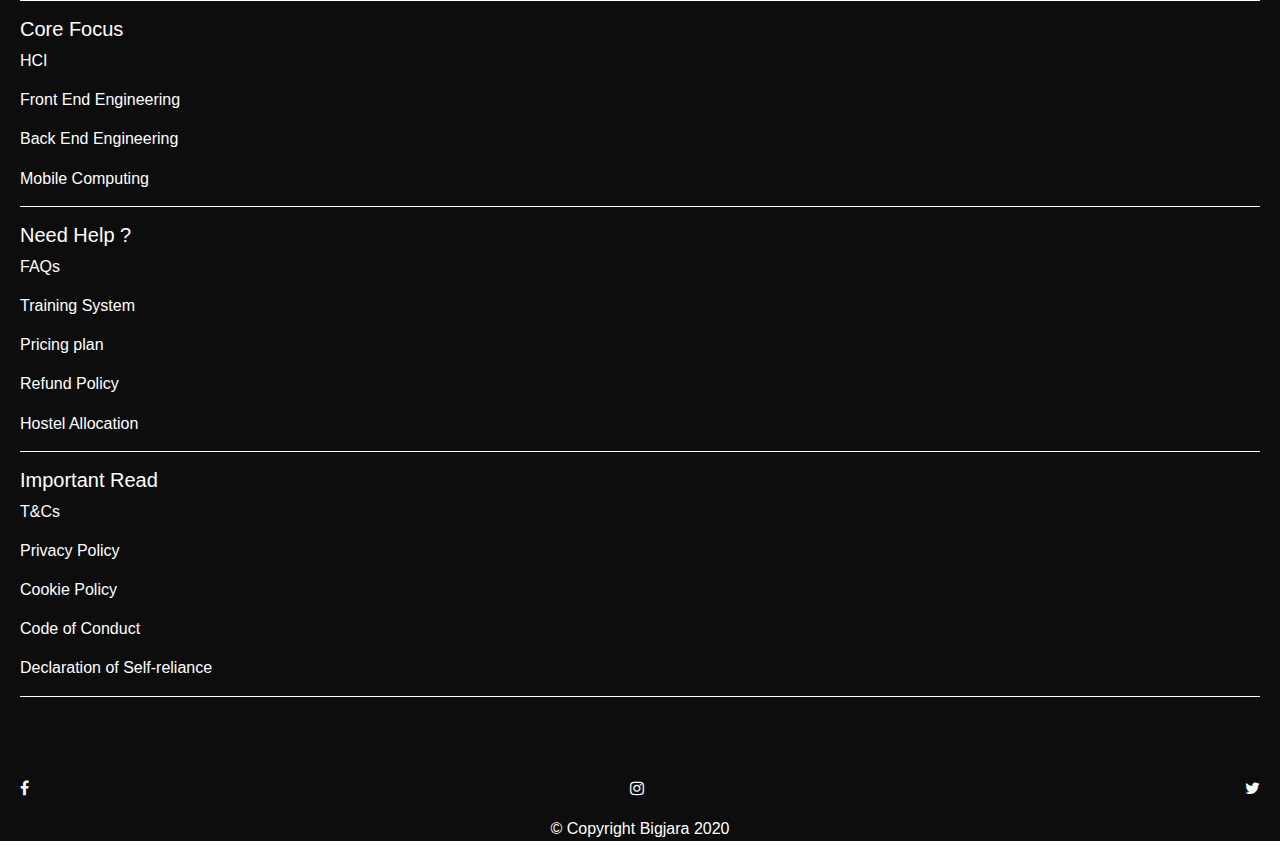
==== commit 0f56167a: "Add a new js library for handling toggling to the codebase" ====
--- a/index.html
+++ b/index.html
@@ -73,7 +73,7 @@
                     </div>
                     <div class="wrap-3 pad-top-1" id="navbar-toggler">
                         <span class="mobile-toggler" id="toggler">
-                            <i class="fa fa-bars"></i>
+                            <i class="fa fa-bars toggler-icon"></i>
                         </span>
                     </div>
                 </div>
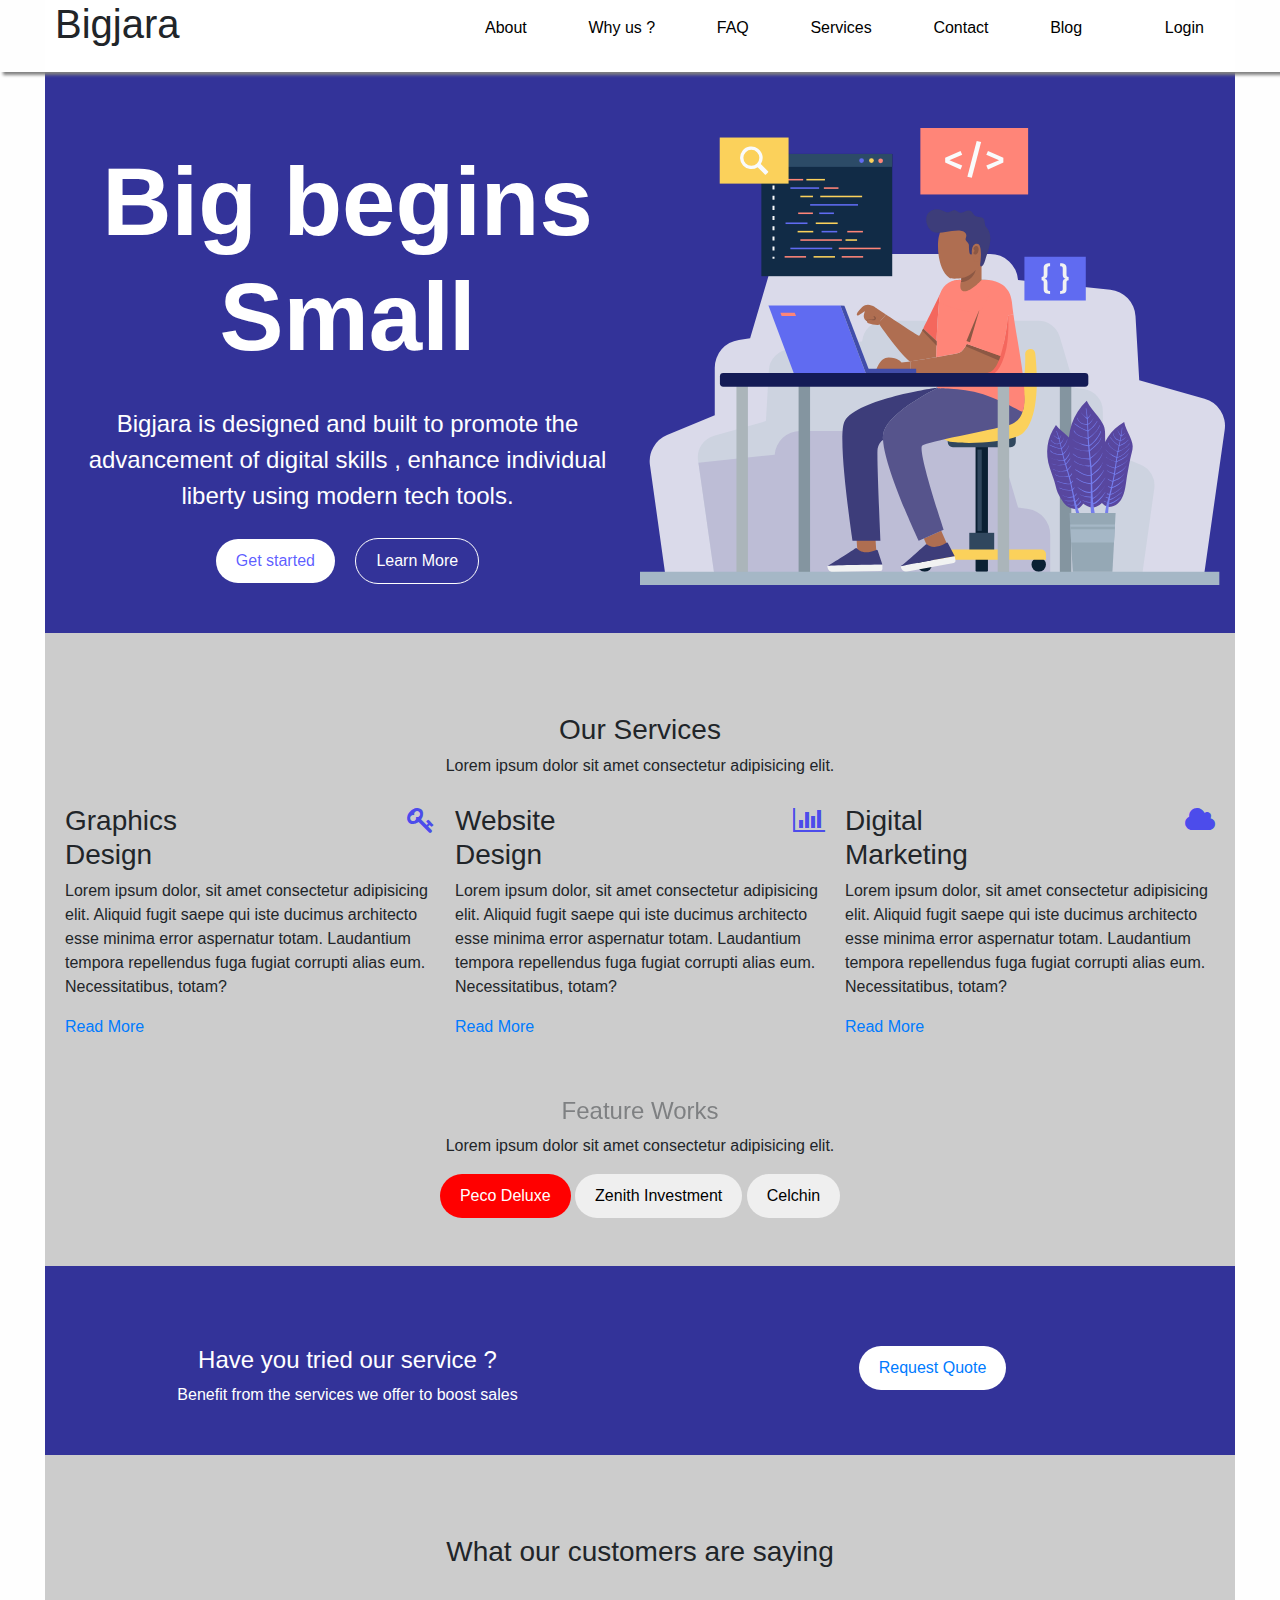
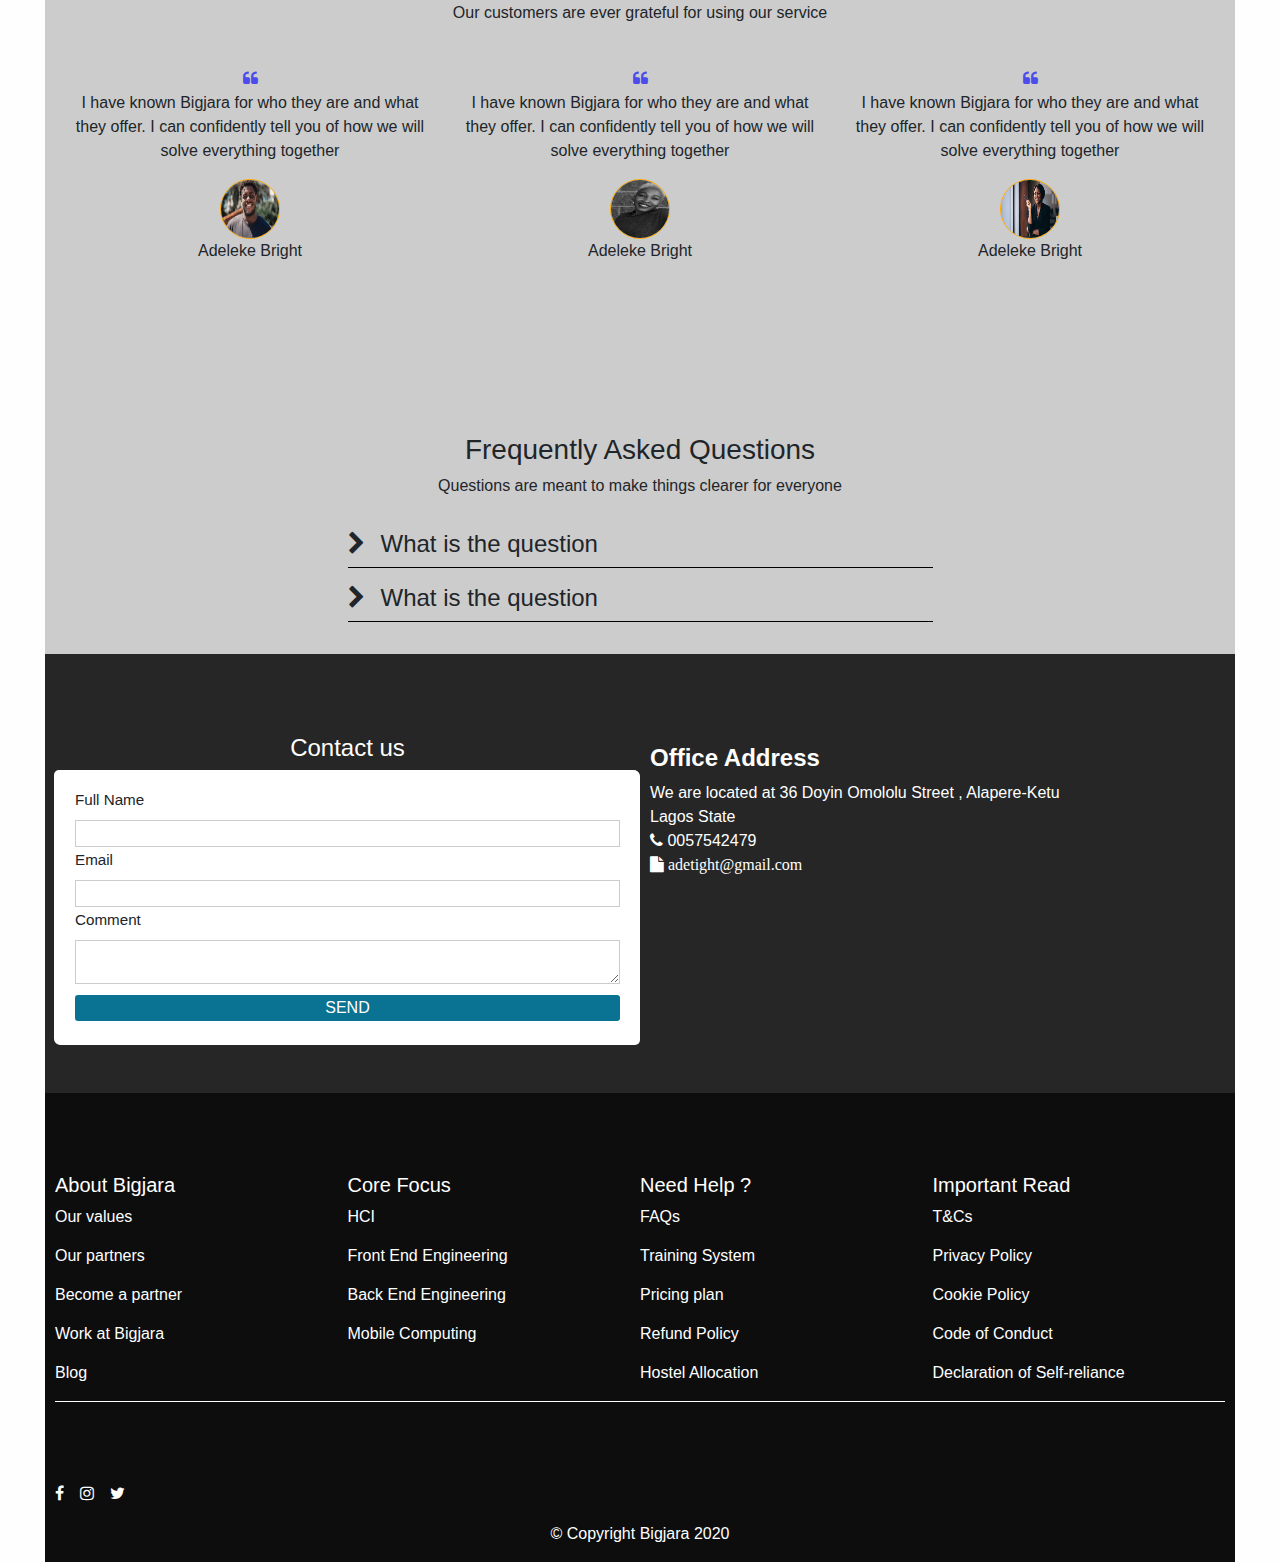
==== commit 7a451fb9: "Additional Styling" ====
--- a/index.html
+++ b/index.html
@@ -30,23 +30,48 @@
 	<link rel='stylesheet' , href='https://stackpath.bootstrapcdn.com/font-awesome/4.7.0/css/font-awesome.min.css'>
 	<link href="style.css" media="all" rel="stylesheet">
 </head>
-<body>
+<body class="" style="background: #fefefe;">
     <!--Site Header -->
-    <header class="fixed-top shadow-float">
-        <div class="section-wrapper bg-white">
-            <div class="wrapper">
-                <div class="wrap">
-                    <div class="wrap-1">
+    <header class="fixed-top w-100 shadow-float">
+        <div class="section-wrapper">
+            <div class="wrapper bg-white">
+                <div class="wrap justify-content-between">
+                    <div class="wrap-md-4">
                         <h1 class="brand-name">
                             <a class="brand-link">Bigjara</a>
                         </h1>
                     </div>
-                    <div class="wrap-2 mobile-hide navo">
-                        <nav class="main-navigation">
+                    <div class="wrap-md-8  para mobile-hide">
+                        <nav class="desktop-navigation mobile-hide">
+                            <ul class="no-style flex justify-content-between pad-top-1">
+                                <li class="nav-link">
+                                    <a href="#" target="_blank">About</a>
+                                </li>
+                                <li class="nav-link">
+                                    <a href="#" target="_blank">Why us ?</a>
+                                </li>
+                                <li class="nav-link">
+                                    <a href="#" target="_blank" class="main-nav-link">FAQ</a>
+                                </li>
+                                <li class="nav-link">
+                                    <a href="#" target="_blank" class="main-nav-link">Services</a>
+                                </li>
+                                <li class="nav-link">
+                                    <a href="#" target="_blank" class="main-nav-link">Contact</a>
+                                </li>
+                                <li class="nav-link">
+                                    <a href="#" target="_blank" class="main-nav-link">Blog</a>
+                                </li>
+                                <li class="nav-link">
+                                    <a href="#" target="_blank" class="main-nav-link mobile-login">Login</a>
+                                </li>
+                            </ul>
+                        </nav>
+                        <nav class="main-navigation d-md-hide grow-width">
                             <h3 class="mobile-brand white-text border-bottom center-text pad-bottom-2 pad-10" >
                                 Bigjara
                             </h3>
-                            <ul class=" no-style">
+                            <ul class="no-style">
                                 <li class="nav-link">
                                     <a href="#" target="_blank">About</a>
                                 </li>
@@ -71,7 +96,7 @@
                             </ul>
                         </nav>
                     </div>
-                    <div class="wrap-3 pad-top-1" id="navbar-toggler">
+                    <div class="wrap-md-6 pad-top-1 d-md-hide" id="navbar-toggler">
                         <span class="mobile-toggler" id="toggler">
                             <i class="fa fa-bars toggler-icon"></i>
                         </span>
@@ -81,15 +106,17 @@
         </div>
     </header>
     <section class="after-fixed-elem">
-        <div class="section-wrapper bg-blue-dark pad-top-2 pad-bottom-2">
-            <div class="wrapper">
-                <div class="wrap center-text">
-                    <div class="wrap-1">
-                        <h2 class="hero-title m-b-1-5 white-text bold-700">Business is <br>
-                            Now Digital
+        <div class="section-wrapper">
+            <div class="wrapper bg-blue-dark pad-top-2 pad-bottom-2 
+            grow-animation-ease">
+                <div class="wrap center-text justify-content-between ">
+                    <div class="wrap-md-6 wrap-sm-12 pad-bottom-1 pad-top-1">
+                        <h2 class="hero-title m-b-1-5 white-text bold-700 bounce">Big begins <br>
+                           Small
                         </h2>
-                        <p class="hero-text m-b-1-5 white-text">Lorem ipsum dolor, sit amet consectetur adipisicing
-                             elit. Dolorem, nostrum fugiat.
+                        <p class="hero-text m-b-1-5 white-text">Bigjara is designed and built 
+                            to promote the advancement of digital skills , enhance individual 
+                            liberty using modern tech tools.
                         </p>
                         <button type="button" role="button" 
                          class="button no-outline no-border bg-white blue-text m-r-1 font-1 btn-rounded">
@@ -100,9 +127,9 @@
                            Learn More 
                         </button>
                     </div>
-                    <div class="wrap-2 mobile-hide">
+                    <div class="wrap-md-6 d-nothing show">
                         <figure>
-                            <img src="images/hero-image" class="img-responsive" 
+                            <img src="images/learn.svg" class="w-100" 
                               title="Bigjara Images" alt="Bigjara Hero Image "
                             >
                         </figure>
@@ -113,15 +140,15 @@
     </section>
     <main>
         <section id="servies">
-            <div class="section-wrapper m-b-2 bg-faint pad-top-2 pad-bottom-2">
-                <div class="wrapper">
-                    <h3 class="center-text">Our Services</h3> 
+            <div class="section-wrapper" >
+                <div class="wrapper bg-faint pad-top-2 pad-bottom-2">
+                    <h3 class="center-text fadein">Our Services</h3> 
                     <p class="center-text">Lorem ipsum dolor sit amet consectetur
                          adipisicing elit. 
                     </p>
                     <div class="wrap">
-                        <div class="wrap-1 bg-white m-b-1 pad-10">
-                            <div class="flex">
+                        <div class="wrap-md-4  m-b-1 pad-10">
+                            <div class="flex justify-content-between">
                                 <h3 class="">Graphics <br> Design</h3>
                                 <h3 class="">
                                     <i class="fa fa-key blue-text"></i>
@@ -134,8 +161,8 @@
                             </p>
                             <a href="#" class="service-link">Read More</a>
                         </div>
-                        <div class="wrap-1 bg-white m-b-1 pad-10">
-                            <div class="flex pad-2">
+                        <div class="wrap-md-4  m-b-1 pad-10">
+                            <div class="flex justify-content-between pad-2">
                                 <h3 class="service-title">Website <br> Design</h3>
                                 <h3 class="service-icon flex-item">
                                     <i class="fa fa-bar-chart blue-text"></i>
@@ -148,8 +175,8 @@
                             </p>
                             <a href="#" class="service-link">Read More</a>
                         </div>
-                        <div class="wrap-1 bg-white m-b-1 pad-10">
-                            <div class="flex pad-2">
+                        <div class="wrap-md-4  m-b-1 pad-10">
+                            <div class="flex justify-content-between pad-2">
                                 <h3 class="service-title">Digital <br> Marketing</h3>
                                 <h3 class="service-icon flex-item">
                                     <i class="fa fa-cloud blue-text"></i>
@@ -167,17 +194,17 @@
             </div>
         </section>
         <section id="feature-works">
-            <div class="section-wrapper m-b-2">
-                <div class="wrapper">
-                    <h3 class="center-text">Feature Works</h3> 
+            <div class="section-wrapper">
+                <div class="wrapper bg-faint">
+                    <h3 class="center-text slow-hover">Feature Works</h3> 
                     <p class="center-text">Lorem ipsum dolor sit amet consectetur
-                         adipisicing elit. Ab recusandae tenetur quaerat incidunt,
-                          ratione sed minus, minima fugit nobis neque blanditiis similique
+                         adipisicing elit. 
                     </p>
-                    <div class="wrap">
-                        <div class="wrap-1 center-text">
+                    <div class="wrap pad-bottom-2">
+                        <div class="wrap-md-12 center-text">
                             
-                            <button type="button" role="button" class="button white-text no-outline no-border tabber btn-rounded m-b-1 active-tab">
+                            <button type="button" role="button" 
+                            class="button white-text no-outline no-border from-red-to-yellow tabber btn-rounded m-b-1 active-tab">
                                 Peco Deluxe
                             </button>
                        
@@ -212,7 +239,7 @@
                             </button>                 -->
                             
                         </div>
-                        <div class="wrap-2">
+                        <div class="wrap-md-12">
                             <div class="tab-content">
                                 <img src="images/logo.png" class="img-responsive">
                             </div>
@@ -228,29 +255,29 @@
             </div>
 
         </section>
-        <section id="call-to-act">
+        <div id="call-to-act" class="section-wrapper">
             <div class="wrapper bg-blue-dark pad-bottom-2 pad-top-2">
                 <div class="wrap">
-                    <div class="wrap-1 white-text center-text">
+                    <div class="wrap-md-6 white-text center-text">
                         <h4>Have you tried our service ?</h4>
                         <p>Benefit from the services we offer to boost sales</p>
                         
                     </div>
-                    <div class="wrap-1 white-text center-text">
+                    <div class="wrap-md-6 white-text center-text">
                         <a type="button" role="button" href="#" class="button btn-rounded no-border no-outline bg-white">
                             Request Quote
                         </a>
                     </div>
                 </div>
             </div>
-        </section>
+        </div>
         <section id="testimonials">
-            <div class="section-wrapper pad-top-2 pad-bottom-2 bg-faint">
-                <div class="wrapper center-text">
+            <div class="section-wrapper">
+                <div class="wrapper center-text  pad-top-2 pad-bottom-2 bg-faint">
                     <h3 class="m-b-2">What our customers are saying</h3>
                     <p class="m-b-2">Our customers are ever grateful for using our service</p>
                     <div class="wrap">
-                        <div class="wrap-1 bg-white pad-10 m-b-2">
+                        <div class="wrap-md-4  pad-10 m-b-2">
                             <blockquote>
                                 <span class="fa fa-quote-left blue-text"></span>
                                 <p>I have known Bigjara for who they are and what they offer.
@@ -262,7 +289,7 @@
                                 </figure>
                             </blockquote>
                         </div>
-                        <div class="wrap-1 bg-white pad-10 m-b-2">
+                        <div class="wrap-md-4  pad-10 m-b-2">
                             <blockquote>
                                 <span class="fa fa-quote-left blue-text"></span>
                                 <p>I have known Bigjara for who they are and what they offer.
@@ -274,7 +301,7 @@
                                 </figure>
                             </blockquote>
                         </div>
-                        <div class="wrap-1 bg-white pad-10">
+                        <div class="wrap-md-4  pad-10">
                             <blockquote>
                                 <span class="fa fa-quote-left blue-text"></span>
                                 <p>I have known Bigjara for who they are and what they offer.
@@ -291,12 +318,13 @@
             </div>
         </section>
         <section id="faq">
-            <div class="section-wrapper m-b-2 pad-top-2 pad-bottom-2">
-                <div class="wrapper ">
+            <div class="section-wrapper ">
+                <div class="wrapper bg-faint pad-top-2 pad-bottom-2">
                     <h3 class="center-text">Frequently Asked Questions</h3>
                         <p class="center-text">Questions are meant to make things clearer for everyone</p>
-                    <div class="wrap">
-                        <div class="wrap-1 pad-top-1  border-bottom">
+                    <div class="wrap justify-content-between">
+                        <div class="wrap-md-3"></div>
+                        <div class="wrap-md-6 pad-top-1  border-bottom">
                            <div class="flex">
                             <h4 class="m-r-1"><i class="fa fa-chevron-right tabber"></i></h4>
                             <h4>What is the question</h4> 
@@ -310,32 +338,23 @@
                                 </p>
                             </div>
                         </div>
-                        <div class="wrap-1 pad-top-1  border-bottom">
-                            <div class="flex">
-                                <h4 class="m-r-1"><i class="fa fa-chevron-right tabber"></i></h4>
-                                <h4>What is the question</h4> 
-                             </div>
-                             <div class="tab-content">
-                                 <p>Lorem ipsum dolor sit, amet consectetur adipisicing elit. 
-                                      Cumque blanditiis eius impedit ipsam praesentium facere quasi perferendis, 
-                                     consectetur beatae reiciendis velit dolorem quia, porro unde! 
-                                     Voluptatibus quia temporibus porro natus.
-                                 </p>
-                             </div>
-                         </div>
-                         <div class="wrap-1 pad-top-1  border-bottom">
-                            <div class="flex">
-                                <h4 class="m-r-1"><i class="fa fa-chevron-right tabber"></i></h4>
-                                <h4>What is the question</h4> 
-                             </div>
-                             <div class="tab-content">
-                                 <p>Lorem ipsum dolor sit, amet consectetur adipisicing elit. 
-                                      Cumque blanditiis eius impedit ipsam praesentium facere quasi perferendis, 
-                                     consectetur beatae reiciendis velit dolorem quia, porro unde! 
-                                     Voluptatibus quia temporibus porro natus.
-                                 </p>
-                             </div>
-                         </div>
+                        <div class="wrap-md-3"></div>
+                        <div class="wrap-md-3"></div>
+                        <div class="wrap-md-6 pad-top-1  border-bottom">
+                           <div class="flex">
+                            <h4 class="m-r-1"><i class="fa fa-chevron-right tabber"></i></h4>
+                            <h4>What is the question</h4> 
+                            
+                            </div>
+                            <div class="tab-content">
+                                <p>Lorem ipsum dolor sit, amet consectetur adipisicing elit. 
+                                     Cumque blanditiis eius impedit ipsam praesentium facere quasi perferendis, 
+                                    consectetur beatae reiciendis velit dolorem quia, porro unde! 
+                                    Voluptatibus quia temporibus porro natus.
+                                </p>
+                            </div>
+                        </div>
+                        <div class="wrap-md-3"></div>
                     </div>
                 </div>
             </div>
@@ -343,10 +362,10 @@
     </main>
     <footer>
         <section id="contact">
-            <div  class="section-wrapper footer-dark-light pad-top-2 pad-bottom-2">
-                <div class="wrapper">
+            <div  class="section-wrapper">
+                <div class="wrapper footer-dark-light pad-top-2 pad-bottom-2">
                     <div class="wrap">
-                        <div class="wrap-1 m-b-1">
+                        <div class="wrap-md-6 m-b-1">
                             <h4 class="white-text center-text">Contact us</h4> 
                             <form class="" action="/" name="contact-form" id="">
                                 <label for="username">Full Name</label>
@@ -358,24 +377,24 @@
                                 <input type="submit" class="input-field" value="Send">
                             </form>
                         </div>
-                    </div>
-                    <div class="wrap-1 white-text">
-                        <address class="no-margin-bottom">
-                            <strong>Office Address</strong>
-                            <p > We are located at 36 Doyin Omololu Street , Alapere-Ketu 
-                                <br> Lagos State
-                            </p>
-                            <p><i class="fa fa-phone"></i> 0057542479</p>
-                            <p><i class="fa fa-file m-r-2"> adetight@gmail.com</i></p>
-                        </address>
+                        <div class="wrap-md-6 white-text pad-10">
+                            <address class="no-margin-bottom">
+                                <h4><strong>Office Address</strong></h4>
+                                <p > We are located at 36 Doyin Omololu Street , Alapere-Ketu 
+                                    <br> Lagos State
+                                </p>
+                                <p><i class="fa fa-phone"></i> 0057542479</p>
+                                <p><i class="fa fa-file m-r-2"> adetight@gmail.com</i></p>
+                            </address>
+                        </div>
                     </div>
                 </div>
             </div>
         </section>
-        <div class="section-wrapper footer-dark">
-            <div class="wrapper">
+        <div class="section-wrapper">
+            <div class="wrapper footer-dark">
                 <div class="wrap d-column pad-top-2 pad-bottom-2 m-b-2">
-                    <div class="wrap-1 footer-text border-bottom-white m-b-1">
+                    <div class="wrap-md-3 footer-text border-bottom-white m-b-1">
                         <h5 class="footer-menu-heading">About Bigjara</h5>
                         <a class="footer-list" href="#">Our values</a>
                         <a class="footer-list" href="#">Our partners</a>
@@ -383,7 +402,7 @@
                         <a class="footer-list" href="#">Work at Bigjara</a>
                         <a class="footer-list" href="#">Blog</a>
                     </div>
-                    <div class="wrap-1 footer-text border-bottom-white m-b-1">
+                    <div class="wrap-md-3 footer-text border-bottom-white m-b-1">
                         <h5 class="footer-menu-heading">Core Focus</h5>
                         <a class="footer-list" href="#">HCI</a>
                         <a class="footer-list" href="#">Front End Engineering</a>
@@ -391,7 +410,7 @@
                         <a class="footer-list" href="#">Mobile Computing</a>
                         </ul>
                     </div>
-                    <div class="wrap-1 footer-text border-bottom-white m-b-1">
+                    <div class="wrap-md-3 footer-text border-bottom-white m-b-1">
                         <h5 class="footer-menu-heading">Need Help ? </h5>
                         <a class="footer-list" href="#">FAQs</a>
                         <a class="footer-list" href="#">Training System</a>
@@ -400,7 +419,7 @@
                         <a class="footer-list" href="#">Hostel Allocation</a>
                         </ul>
                     </div>
-                    <div class="wrap-1 footer-text border-bottom-white m-b-1">
+                    <div class="wrap-md-3 footer-text border-bottom-white m-b-1">
                         <h5 class="footer-menu-heading">Important Read</h5>
                         <a class="footer-list" href="#">T&Cs</a>
                         <a class="footer-list" href="#">Privacy Policy</a>
@@ -411,14 +430,13 @@
                     </div>
                 </div>
                 <div class="flex section-wrapper white-text center-text">
-                    <p><i class="fa fa-facebook"></i></p>
-                    <p><i class="fa fa-instagram"></i></p>
+                    <p><i class="fa fa-facebook m-r-1"></i></p>
+                    <p><i class="fa fa-instagram m-r-1"></i></p>
                     <p><i class="fa fa-twitter"></i></p>
                 </div>
-                <p class="center-text white-text bg-parent">&copy; Copyright Bigjara 2020</p>
+                <p class="center-text font-1 bold-250 white-text pad-bottom-1 no-margin-bottom">&copy; Copyright Bigjara 2020</p>
             </div>
         </div>
-        
     </footer>
     <script src="index.js"></script>
 </body>
--- a/style.css
+++ b/style.css
@@ -55,7 +55,9 @@
     -webkit-text-size-adjust: 100%;
     -webkit-tap-highlight-color: rgba(0, 0, 0, 0);
   }
-  
+  @-ms-viewport {
+    width: device-width;
+  }
   article, aside, figcaption, figure, footer, header, hgroup, main, nav, section {
     display: block;
   }
@@ -581,14 +583,23 @@
     width : 100%;
 }
 .wrapper {
-    padding-right : 20px;
-    padding-left : 20px;
+    width : 100%;
+    padding-right : 10px;
+    padding-left : 10px;
+    margin-right : auto ; 
+    margin-left : auto
 }
 .wrap {
     display : -ms-flexbox ; 
     display : flex ; 
+    -ms-flex-wrap: wrap;
     flex-wrap: wrap;
-    justify-content: space-between;
+}
+.justify-content-between{
+  justify-content: space-between;
+}
+.justify-content-end {
+  justify-content: flex-end;
 }
 .pad-10 {
   padding : 10px;
@@ -604,14 +615,25 @@
 }
 .pad-bottom-2 {
   padding-bottom: 2rem;
+}
+.pad-top-5 {
+  padding-top : 5rem;
+}
+.pad-top-7 {
+  padding-top : 7rem
+}
+.pad-bottom-7 {
+  padding-bottom : 7rem;
 }
 .flex {
   display : flex ; 
   flex : row wrap;
-  justify-content: space-between;
 }
 .w-100 {
   width : 100%;
+}
+.h-50 {
+  height : 50%;
 }
 .m-r-1 {
   margin-right : 1rem
@@ -626,6 +648,9 @@
 .center-text {
   text-align : center
 }
+.left-text {
+  text-align : left;
+}
 .m-b-1 {
   margin-bottom : 1rem;
 }
@@ -635,9 +660,21 @@
 .m-b-1-5 {
    margin-bottom : 1.5rem
 }
+.m-b-3 {
+  margin-bottom : 3rem;
+}
 .bg-faint {
   background : #ccc
 }
+.bg-orange {
+  background : #e4ba16
+}
+.bg-dark {
+  background : #000;
+}
+.bg-dull {
+  background: linear-gradient(rgba(0,0,0,0.46), rgba(0,0,0,0.46)),url(https://s3.amazonaws.com/thinkific-import/116598/n95aWISPRSm7sbNJzqTB_graduates1_copy_jpg);
+}
 .button {
   padding : 10px 20px;
 }
@@ -661,6 +698,9 @@
 }
 .white-text {
   color : #fff;
+}
+.red-text {
+  color : #f00
 }
 .bg-parent {
   background : inherit
@@ -671,12 +711,28 @@
 .bold-700 {
   font-weight : 700
 }
+.bold-250 {
+  font-weight : 250;
+}
+.font-1-5 {
+  font-size: 1.5rem;
+}
+.line-height-1-7 {
+  line-height: 1.7;
+}
+.font-2 {
+  font-size: 2rem;
+}
+.font-3 {
+  font-size : 3rem;
+}
 .outside > li{
   list-style-position: outside;
 } 
 .footer-list {
   display : block
 }
+
 .footer-dark {
   background : rgba(0 , 0 , 0 , 0.95) ; 
 }
@@ -697,6 +753,18 @@
 }
 .d-nothing {
   display : none;
+}
+.d-inline {
+  display : inline-block;
+}
+a.d-inline {
+  margin-right: 10px;
+}
+.dark-text {
+  color : #000;
+}
+.dark-text-faint {
+  color : rgba(0, 0, 0, 0.65) ; 
 }
 form {
   box-shadow: -1px -1px 0px 0 #fff; 
@@ -768,6 +836,9 @@
 .border-bottom-white {
   border-bottom: 1px solid #fff;
 }
+.border-bottom-grey {
+  border-bottom: 1px solid #ccc;
+}
 .footer-text h5 {
   color : #fff;
 }
@@ -779,8 +850,7 @@
 .fixed-top {
   position : fixed ; 
   top : 0 ; 
-  left : 0 ; 
-  width : 100% ; 
+  left : 0 ;  
   z-index : 99999;
 }
 .after-fixed-elem {
@@ -792,6 +862,9 @@
 .tab-content {
   display : none;
 }
+.z-index-500 {
+  z-index: 500;
+}
 .active {
   display : block;
 }
@@ -803,4 +876,867 @@
 }
 .shadow-float {
   box-shadow: 3px 3px 3px 0px grey;
+}
+/* Creating Animations */
+.grow-animation-ease-in {
+  animation: grow 5s ease-in 1ms 1;
+}
+.grow-animation-ease {
+  animation: grow 5s ease 1ms 1;
+}
+.grow-animation-cubic-bezier {
+  animation: grow 5s cubic-bezier(0.6, 0.04, 0.98, 0.335)  1;
+}
+.grow-animation-alternate-reverse {
+  animation: grow 5s cubic-bezier(0.6, 0.04, 0.98, 0.335)  2 alternate-reverse;
+}
+@-webkit-keyframes grow {
+    0%{
+      opacity: 0;
+      background: #fa0;
+    }
+    50%{
+      opacity: 0.5;
+      background: rgb(10, 114, 146);
+    }
+    100%{
+      opacity : 1 ; 
+      background: #339;
+    }
+}
+@-moz-keyframes grow {
+  0%{
+    opacity: 0;
+  }
+  50%{
+    opacity: 0.5;
+  }
+  100%{
+    opacity : 1
+  }
+}
+@-o-keyframes grow {
+  0%{
+    opacity: 0;
+  }
+  50%{
+    opacity: 0.5;
+  }
+  100%{
+    opacity : 1
+  }
+}
+/**
+  The properties and values for the animation declaration include: 
+  animation-name : The @keyframes name use in building the animation 
+  animation-duration : configures the length of time an animation will take to complete 
+  animation-timing-function : configures how the animation transition from 
+  one keyframe to the other 
+  animation-delay : configures the time it takes for the animation to start after 
+  the element has been loaded 
+  animation-iteration-count : Specifies how many times the animation will run , 
+  you can specify infinite to make it run forever 
+  animation-direction : configures whether the animation should alternate or not 
+  after one complete cycle 
+  animation-fill-mode : configure what values are applied by the animation 
+  before and after executing it 
+  animation-play-state : Let you pause and resume the animation state
+*/
+@keyframes grow {
+  0%{
+    opacity: 0.4;
+    background: rgb(192, 129, 4);
+    transform: scale(0);
+    border-radius: 50%;
+  }
+  50%{
+    opacity: 0.6;
+    background: rgb(10, 114, 146);
+    transform: scale(0.5);
+    border-radius: 50%;
+  }
+  100%{
+    opacity : 1 ; 
+    background: #339;
+    transform: scale(1);
+  }
+}
+@keyframes slide-from-end {
+  0%{
+      margin-left : 80% ; 
+      opacity: 0.5;
+      width : 50%;
+  }
+  25%{
+    margin-left : 50% ; 
+    opacity: 0.50;
+    width : 50%;
+  }
+  50%{
+    margin-left : 0% ; 
+    opacity: 1;
+    width : 50%;
+  }
+  75%{
+    margin-right : 100% ; 
+    opacity: 0.5;
+    width : 50%;
+  }
+  100%{
+      margin-right : 0% ; 
+      opacity : 1 ; 
+      width : 50%;
+  }
+}
+.slider-animation {
+  animation : slide-from-end 3s ease 3s infinite alternate
+}
+@keyframes fadein {
+  from{
+    opacity : 0 ;
+    transform: scale(0);
+  }
+  50%{
+    opacity: 0.5;
+    transform: scale(0.5);
+  }
+  75% {
+    opacity: 0.75;
+    transform: scale(0.75);
+  }
+  to {
+    opacity : 1 ;
+    transform: scale(1);
+  }
+}
+@keyframes rotation {
+  0%{
+      transform : rotate(90deg)
+  }
+  100%{
+    transform: rotate(360deg);
+  }
+}
+.fadein-rotate {
+  animation-name : fadein , rotation ; 
+  animation-duration: 6s , 6s;
+  animation-timing-function: ease-in-out , ease;
+  animation-delay: 1s , 1s;
+  animation-iteration-count: 2 , 2;
+  animation-direction: alternate-reverse , reverse;
+}
+.fadein {
+  animation-name : fadein ; 
+  animation-duration: 6s ;
+  animation-timing-function: ease;
+  animation-delay: 0ms ;
+  animation-iteration-count:1;
+  animation-fill-mode: none;
+  animation-play-state: running;
+}
+/**
+  The transform property of CSS lets you rotate , skew , translate , or scale an 
+  element.
+*/
+.perspective {
+  transform : perspective(17px) scale(0.75) rotate(15deg); 
+  transform-origin: 0 left;
+  
+}
+.translate {
+  transform : translate(20px , 10px)
+}
+.bounce {
+  animation : bounce 8s ease 0ms infinite alternate;
+}
+@keyframes bounce {
+  0% {
+    transform : translateY(30px)
+  }
+  25%{
+    transform : translateY(20px)
+  }
+  50%{
+    transform : translateY(15px)
+  }
+  100%{
+    transform : translateY(0px)
+  }
+}
+@keyframes grow-width {
+  0% {
+    width : 15%;
+    opacity: 0;
+  }
+  25%{
+    width : 25%;
+    opacity: 0.50;
+  }
+  50%{
+    width : 40%;
+    opacity: 0.75;
+  }
+  100%{
+    width : 75%;
+    opacity: 1;
+  }
+}
+.grow-width {
+  animation : grow-width 2s ease-out 0ms 1
+}
+/*CSS transitions provide a way to control animation speed when 
+changing css properties. 
+Instead of having property changes take effect immediately  , you can 
+cause the changes in a property to take place over a period of time.
+For example , if you change the color of an element from white to red , 
+the change occurs abruptly but with transition we can make this to 
+occur over time.
+You will have to explicitly state the properties you want to 
+transition.
+Transition is specified with the transition property.
+transition-property : The property that transition should be applied on 
+transition-duration : specifies the duration over which transition should occur 
+transition-timing-function : specifies a function on how intermeditate values 
+are computed - ease , linear , step-end , steps .
+transition-delay : Defines how long to wait before the transiton begins 
+transition : property duration function delay 
+*/
+.slow-hover {
+  font-size : 1.5rem ; 
+  opacity: 0.45;
+  transition-property : font-size  , opacity ; 
+  transition-duration : 5s , 5s ; 
+  transition-timing-function: ease-in , ease ; 
+  transition-delay :  0ms , 0ms;
+}
+.slow-hover:hover {
+  font-size : 1.5rem;
+  opacity: 1;
+}
+.from-red-to-yellow {
+  transition : background-color 1s linear 0ms;
+}
+.from-red-to-yellow:hover {
+  background: #fa0;
+}
+/*
+The linear-gradient() CSS function creates an image consisting
+ of a progressive transition between two or more colors along 
+ a straight line. 
+Its result is an object of the <gradient> data type, 
+which is a special kind of <image>.
+The values could be to side or corner 
+to top , to bottom , to right , to left , 
+or in degrees 
+linear-gradient(deg , color , etc)
+*/
+.linear-blue-to-red {
+  background : linear-gradient(45deg , #00f , #f00);
+}
+.linear-blue-red {
+  background : linear-gradient(to left top, blue, red);
+}
+/* using color stops  */
+.linear-blue {
+  background: linear-gradient(0deg, blue, green 40%, red);
+}
+/* Building custom modal*/ 
+/* The Modal (background) */
+.bg-dark-main {
+  background: rgb(0,0,0);
+} 
+.bg-dark-optional {
+  background: rgba(0,0,0.4);
+} 
+.overflow-auto {
+  overflow: auto;
+}
+.w-90 {
+  width : 90%;
+}
+.w-50 {
+  width : 50%;
+}
+.h-100 {
+  height : 100%;
+}
+.top-0 {
+  top : 0
+} 
+.top-10 {
+  top : 10
+} 
+.left-0 {
+  left : 0
+}
+.left-10 {
+  left : 10
+} 
+.center-box {
+  margin : 0 auto 
+}
+.modal {
+  display: none; 
+  position: fixed; 
+  z-index: 1;
+}
+
+/* Modal Content/Box */
+.modal-content {
+  background: #fefefe;
+  padding: 20px;
+  border: 1px solid #ccc;
+}
+
+/* The Close Button */
+.close {
+  color: #aaa;
+  float: right;
+  font-size: 28px;
+  font-weight: bold;
+}
+.both-hover-with-focus:hover , .both-hover-with-focus:focus {
+  color : #000 ; 
+  text-decoration: none;
+  cursor : pointer
+}
+.pad-t-r-2040 {
+  padding : 20px 40px;
+}
+.bg-bigjara-edu {
+  background: linear-gradient(rgba(141,95,211,0.23), rgba(141,95,211,0.23)),url(https://s3.amazonaws.com/thinkific-import/116598/fnGMW62xRU2FXdhHVF3D_new_background_jpeg);
+  position: relative;
+  background-repeat: no-repeat;
+  background-position: center center;
+  background-size: cover;
+  background-attachment :  fixed;
+}
+.orange-border-text {
+  border : 1px solid #e4ba16 ; 
+  
+}
+.orange-border-text a {
+  color: #e4ba16
+}
+.uppercase {
+  text-transform: uppercase;
+}
+.overview {
+  width : 100%;
+}
+
+.text-orange { 
+  color : #e4ba16 ; 
+}
+.border-sorround {
+  border : 1px solid #ccc;
+}
+.absolute-top {
+  position : absolute ; 
+  top : 4.5rem;
+  right : 1rem;
+}
+.cirlce-dark {
+  background : #000;
+}
+.radius-50{
+  border-radius: 50%;
+} 
+.fixed-dimension { 
+  height : 50px ; 
+  width : 50px;
+}
+.pad-25 {
+  padding : 25px;
+}
+/*Handling overlay*/ 
+.container-overlay {
+  position: relative;
+  padding-right : 15px;
+  padding-left : 15px;
+  display : -ms-flexbox ; 
+  display : flex ; 
+  overflow : hidden;
+  width : 100%;
+}
+.flex-direction {
+  flex-flow : column nowrap ; 
+}
+.overlay-container-1{
+  flex : 1 1 25%; 
+}
+.overlay-container-1 {
+  display: inline-block;
+  position: relative;
+   
+}
+.overlay-image {
+  opacity: 1;
+  display: block;
+  width: 100%;
+  transition: .2s ease;
+  backface-visibility: hidden;
+}
+.overlay-box {
+  transition: .2s ease;
+  opacity: 0;
+  position: absolute;
+  top: 20%;
+  left: 0%;
+  text-align: center;
+}
+.overlay-container-1:hover .overlay-image {
+  opacity: 0.6;
+}
+.object-fit {
+  width : 100%;
+  object-fit : cover;
+  height : 400px
+}
+.mouse:hover .overlay-box {
+  opacity: 1;
+  background: #fff;
+  color: #000;
+  font-size: 2rem;
+  padding: 20px;
+  font-weight: 700;
+}
+/*Sticky horizontal scroll*/ 
+.sticky-horizontal-scroll {
+  display: flex;
+  align-items: center;
+  overflow-x: auto;
+  overflow-y: hidden;
+}
+.sticky-item {
+  display : flex ; 
+}
+.description {
+  max-width: 40px;
+  height: 200px;
+  position: -webkit-sticky;
+  position: sticky;
+  left: 0;
+
+  background: rgba(0,0,0,1);
+}
+.description img {
+  max-height: 200px;
+}
+.description span {
+  display: inline-block;
+  
+  width: 200px;
+  height: 40px;
+  transform: rotate(-90deg) translateX(-200px);
+  transform-origin: left top 0;
+  padding-top: 11px;
+  text-align: center;
+  text-transform: uppercase;
+  color: #fff;
+  font-size: 14px;
+}
+.transform {
+  transform: rotate(-90deg);
+}
+.testimonial-active {
+  z-index: 1;
+  box-shadow: 0.5rem 0.5rem 1rem rgba(51, 51, 51, 0.2), 0.5rem 0.5rem 1rem rgba(51, 51, 51, 0.2);
+}
+.testimonial-header,
+.testimonial-ghost-header {
+  height: 10rem;
+  background-image: linear-gradient(
+      to right,
+      rgba(239, 124, 0, 0.8),
+      rgba(255, 181, 102, 0.8)
+    ), url("https://shorturl.at/grwP6");
+  background-size: cover;
+  background-position: cover;
+}
+.testimonial-avatar,
+.testimonial-ghost-body img {
+  border-radius: 100%;
+  display: block;
+  margin: auto;
+  margin-top: -4rem;
+  border: 0.5rem solid #fff;
+  z-index: 100;
+}
+
+.testimonial-body,
+.testimonial-ghost-body {
+  padding: 0 1rem;
+  text-align: center;
+  margin-bottom: 1rem;
+}
+.testimonial-ghost-header {
+  background-image: linear-gradient(
+      to right,
+      rgba(119, 119, 119, 0.8),
+      rgba(119, 119, 119, 0.8)
+    ), url("https://shorturl.at/grwP6");
+}
+
+.testimonial-ghost-body img {
+  filter: blur(2px);
+}
+
+.testimonial-ghost-body h1,
+.testimonial-ghost-body p i,
+.testimonial-ghost-footer button i,
+.testimonial-ghost-footer span i {
+  color: #777;
+}
+
+.testimonial-footer,
+.testimonial-ghost-footer {
+  display: flex;
+  justify-content: space-between;
+  padding: 1rem;
+}
+.testimonial-active-animated {
+  animation: moveRight 1.5s ease-in-out;
+}
+
+.testimonial-inactive-animated {
+  animation: moveLeft 1.5s ease-in-out;
+}
+
+@keyframes moveRight {
+  0% {
+    transform: translateX(0);
+    box-shadow: none;
+  }
+  50% {
+    transform: translateX(-10rem);
+    box-shadow: none;
+  }
+  100% {
+    transform: translateX(0);
+  }
+}
+
+@keyframes moveLeft {
+  0% {
+    transform: translateX(0);
+    opacity: 1;
+    z-index: 2;
+  }
+  50% {
+    transform: translateX(18rem) scale(0.96);
+    opacity: 0.7;
+  }
+  100% {
+    transform: translateX(0) scale(0.98);
+    opacity: 0.2;
+  }
+}
+
+.testimonial-container img , .testimonial-ghost-container img{
+  max-height: 200px;
+}
+
+/* Responsive Layout */
+.wrap-1 , .wrap-2 , .wrap-3 , .wrap-4 , .wrap-5 , 
+.wrap-6 , .wrap-7 , .wrap-8 , .wrap-9 , .wrap-10 , 
+.wrap-11 , .wrap-12 {
+  position : relative ; 
+  width : 100%;
+  min-height: 1px;
+  padding-right: 15px;
+  padding-left : 15px;
+}
+.wrap-1 {
+  -ms-flex: 0 0 8.333333%;
+  flex: 0 0 8.333333%;
+  max-width: 8.333333%;
+}
+
+.wrap-2 {
+  -ms-flex: 0 0 16.666667%;
+  flex: 0 0 16.666667%;
+  max-width: 16.666667%;
+}
+
+.wrap-3 {
+  -ms-flex: 0 0 25%;
+  flex: 0 0 25%;
+  max-width: 25%;
+}
+
+.wrap-4 {
+  -ms-flex: 0 0 33.333333%;
+  flex: 0 0 33.333333%;
+  max-width: 33.333333%;
+}
+
+.wrap-5 {
+  -ms-flex: 0 0 41.666667%;
+  flex: 0 0 41.666667%;
+  max-width: 41.666667%;
+}
+
+.wrap-6 {
+  -ms-flex: 0 0 50%;
+  flex: 0 0 50%;
+  max-width: 50%;
+}
+
+.wrap-7 {
+  -ms-flex: 0 0 58.333333%;
+  flex: 0 0 58.333333%;
+  max-width: 58.333333%;
+}
+
+.wrap-8 {
+  -ms-flex: 0 0 66.666667%;
+  flex: 0 0 66.666667%;
+  max-width: 66.666667%;
+}
+
+.wrap-9 {
+  -ms-flex: 0 0 75%;
+  flex: 0 0 75%;
+  max-width: 75%;
+}
+
+.wrap-10 {
+  -ms-flex: 0 0 83.333333%;
+  flex: 0 0 83.333333%;
+  max-width: 83.333333%;
+}
+
+.wrap-11 {
+  -ms-flex: 0 0 91.666667%;
+  flex: 0 0 91.666667%;
+  max-width: 91.666667%;
+}
+
+.wrap-12 {
+  -ms-flex: 0 0 100%;
+  flex: 0 0 100%;
+  max-width: 100%;
+}
+.pad-small {
+  padding : 5px
+}
+/** Media Queries for larger viewport **/
+@media (min-width : 576px){
+  .wrapper {
+    max-width: 540px;
+  }
+  .wrap-sm-1 {
+    -ms-flex: 0 0 8.333333%;
+    flex: 0 0 8.333333%;
+    max-width: 8.333333%;
+  }
+  
+  .wrap-sm-2 {
+    -ms-flex: 0 0 16.666667%;
+    flex: 0 0 16.666667%;
+    max-width: 16.666667%;
+  }
+  
+  .wrap-sm-3 {
+    -ms-flex: 0 0 25%;
+    flex: 0 0 25%;
+    max-width: 25%;
+  }
+  
+  .wrap-sm-4 {
+    -ms-flex: 0 0 33.333333%;
+    flex: 0 0 33.333333%;
+    max-width: 33.333333%;
+  }
+  
+  .wrap-sm-5 {
+    -ms-flex: 0 0 41.666667%;
+    flex: 0 0 41.666667%;
+    max-width: 41.666667%;
+  }
+  
+  .wrap-sm-6 {
+    -ms-flex: 0 0 50%;
+    flex: 0 0 50%;
+    max-width: 50%;
+  }
+  
+  .wrap-sm-7 {
+    -ms-flex: 0 0 58.333333%;
+    flex: 0 0 58.333333%;
+    max-width: 58.333333%;
+  }
+  
+  .wrap-sm-8 {
+    -ms-flex: 0 0 66.666667%;
+    flex: 0 0 66.666667%;
+    max-width: 66.666667%;
+  }
+  
+  .wrap-sm-9 {
+    -ms-flex: 0 0 75%;
+    flex: 0 0 75%;
+    max-width: 75%;
+  }
+  
+  .wrap-sm-10 {
+    -ms-flex: 0 0 83.333333%;
+    flex: 0 0 83.333333%;
+    max-width: 83.333333%;
+  }
+  
+  .wrap-sm-11 {
+    -ms-flex: 0 0 91.666667%;
+    flex: 0 0 91.666667%;
+    max-width: 91.666667%;
+  }
+  
+  .wrap-sm-12 {
+    -ms-flex: 0 0 100%;
+    flex: 0 0 100%;
+    max-width: 100%;
+  }
+}
+@media (min-width : 768px){
+ /* .nav-link  {
+  display : inline-block ; 
+  margin-right : 1rem;
+ } */
+.nav-link a {
+  text-decoration: none; 
+  color : #000;
+}
+.mobile-login {
+  border : none ; 
+  outline : none ; 
+  border : 1px solid #fff;
+  padding : 10px 20px;
+}
+  .wrapper {
+    max-width: 720px;
+  }
+  .show {
+    display : block;
+  } 
+  .mobile-hide {
+    display : block;
+  }
+  .d-column {
+    flex-direction: row;
+  }
+  .d-md-hide {
+    display : none ; 
+  }
+  .pad-top-2 {
+    padding-top : 5rem;
+  }
+  .padding-bottom-2 {
+    padding-bottom: 5rem;
+  }
+  .hero-title {
+    font-weight: 550 ;
+    font-size : 6rem;
+    margin-bottom: 2rem;
+  }
+  .hero-text {
+    font-size : 1.5rem; 
+    font-weight: 350;
+  }
+.wrap-md-1 {
+  -ms-flex: 0 0 8.333333%;
+  flex: 0 0 8.333333%;
+  max-width: 8.333333%;
+}
+
+.wrap-md-2 {
+  -ms-flex: 0 0 16.666667%;
+  flex: 0 0 16.666667%;
+  max-width: 16.666667%;
+}
+
+.wrap-md-3 {
+  -ms-flex: 0 0 25%;
+  flex: 0 0 25%;
+  max-width: 25%;
+}
+
+.wrap-md-4 {
+  -ms-flex: 0 0 33.333333%;
+  flex: 0 0 33.333333%;
+  max-width: 33.333333%;
+}
+
+.wrap-md-5 {
+  -ms-flex: 0 0 41.666667%;
+  flex: 0 0 41.666667%;
+  max-width: 41.666667%;
+}
+
+.wrap-md-6 {
+  -ms-flex: 0 0 50%;
+  flex: 0 0 50%;
+  max-width: 50%;
+}
+
+.wrap-md-7 {
+  -ms-flex: 0 0 58.333333%;
+  flex: 0 0 58.333333%;
+  max-width: 58.333333%;
+}
+
+.wrap-md-8 {
+  -ms-flex: 0 0 66.666667%;
+  flex: 0 0 66.666667%;
+  max-width: 66.666667%;
+}
+
+.wrap-md-9 {
+  -ms-flex: 0 0 75%;
+  flex: 0 0 75%;
+  max-width: 75%;
+}
+
+.wrap-md-10 {
+  -ms-flex: 0 0 83.333333%;
+  flex: 0 0 83.333333%;
+  max-width: 83.333333%;
+}
+
+.wrap-md-11 {
+  -ms-flex: 0 0 91.666667%;
+  flex: 0 0 91.666667%;
+  max-width: 91.666667%;
+}
+
+.wrap-md-12 {
+  -ms-flex: 0 0 100%;
+  flex: 0 0 100%;
+  max-width: 100%;
+}
+}
+@media (min-width : 992px){
+   .wrapper {
+      max-width: 960px;
+   }
+}
+@media (min-width : 1200px){
+  .wrapper {
+    max-width: 1190px;
+  }
+  .flex-direction {
+    flex-flow: row nowrap;
+  }
+}
+/** Media Queries for print devices **/
+@media only print {
+  .bg-faint {
+    background : #000!important;
+  }
+  .fixed-top {
+    position: relative;
+  }
+  header {
+    background: #f00;
+  }
 }